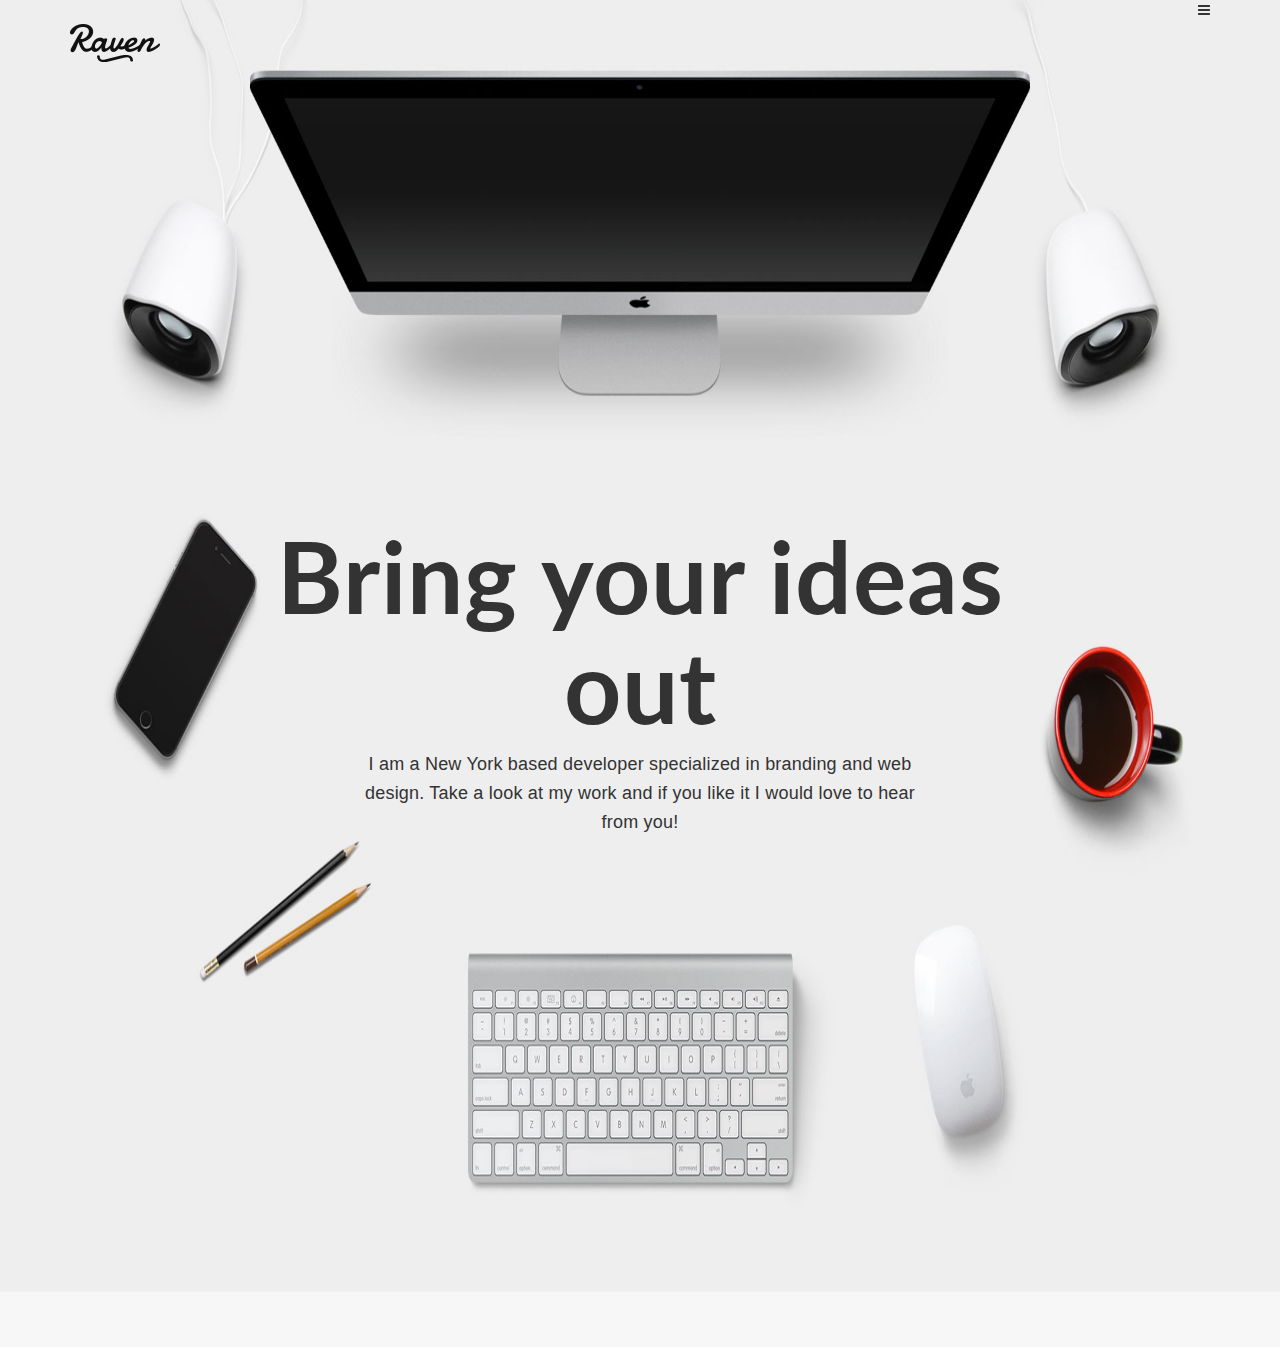
==== Raven/Slide01/index.html @ 88b70427 "7/7/2015" ====
<!DOCTYPE html>
<html lang="en">

<head>

    <meta charset="utf-8">
    <meta http-equiv="X-UA-Compatible" content="IE=edge">
    <meta name="viewport" content="width=device-width, initial-scale=1">
    <meta name="description" content="">
    <meta name="author" content="">

    <title></title>

    <!-- Bootstrap Core CSS -->
    <link href="css/bootstrap.min.css" rel="stylesheet">
	
    <!-- Custom CSS -->
	<link href="css/style.css" rel="stylesheet">

	
	<!-- Font -->
	<link href='http://fonts.googleapis.com/css?family=Lato:400,900' rel='stylesheet' type='text/css'>
	
	<!-- Icon -->
	<link rel="stylesheet" href="fonts/font-awesome/css/font-awesome.min.css">
	<link rel="stylesheet" href="fonts/pe-icon-7-stroke/css/pe-icon-7-stroke.css">
	<!-- Optional - Adds useful class to manipulate icon font display -->
	<link rel="stylesheet" href="fonts/pe-icon-7-stroke/css/helper.css">

    <!-- HTML5 Shim and Respond.js IE8 support of HTML5 elements and media queries -->
    <!-- WARNING: Respond.js doesn't work if you view the page via file:// -->
    <!--[if lt IE 9]>
        <script src="https://oss.maxcdn.com/libs/html5shiv/3.7.0/html5shiv.js"></script>
        <script src="https://oss.maxcdn.com/libs/respond.js/1.4.2/respond.min.js"></script>
    <![endif]-->
	
	
</head>

<body>

	<header class="">
	
		<!-- Navigation -->
		<nav class="navbar navbar-fixed-top" role="navigation" >
			<div class="container navbar-inner">
				<!-- Brand and toggle get grouped for better mobile display -->
				<div class="navbar-header">
					<button type="button" class="navbar-toggle" data-toggle="collapse" data-target="#navbar-collapse">
						<i class="fa fa-bars"></i>
					</button>
					<a class="navbar-brand" href="#"><img src="images/header/logo.png" alt="" /></a>
				</div>
				<!-- Collect the nav links, forms, and other content for toggling -->
				<div class="collapse navbar-collapse navbar-right" id="navbar-collapse">
					<ul class="nav navbar-nav">
						<li>
							<i class="fa fa-bars"></i>
						</li>
					</ul>
				</div> <!-- /.navbar-collapse -->
			</div> <!-- /.container -->
		</nav> <!-- /.navigation -->
		
		<div class="header-content container">
			<div class="">
				<h3 class="text-center col-xs-12 col-sm-12 col-md-8 col-md-offset-2 col-lg-8 col-lg-offset-2">
					Bring your ideas out
				</h3>
				<p class="text-center col-xs-12 col-sm-12 col-md-6 col-md-offset-3 col-lg-6 col-lg-offset-3">
					I am a New York based developer specialized in branding and web design.
					Take a look at my work and if you like it I would love to hear from you!
				</p>
			</div>
		</div> <!-- /.header-content -->
	</header>





    <!-- jQuery -->
    <script src="js/jquery-2.1.4.min.js"></script>
    <!-- Bootstrap Core JavaScript -->
    <script src="js/bootstrap.min.js"></script>

    <!-- Script to Activate the Carousel -->
    <script>
		$('.carousel').carousel({
			interval: 3000 //changes the speed
		})
	</script>



</body>

</html>
---- Raven/Slide01/css/style.css ----
img{
	max-width: 100%;
}
header{
	background-image: url('../images/header/bg1.jpg');
	background-position: center center;
	background-size: 100% 100%;
}
header>.nav>ul>li>a{
	position: absolute;
	top:0;
	left:0;
}
header .header-content{
	padding: 500px 0px;
}
header .header-content h3{
	font-family: 'Lato', sans-serif;
	font-weight: bold;
	font-size: 100px;
	letter-spacing: 1px;
}
header .header-content p{
	font-size: 18px;
	letter-spacing: 0.2px;
	line-height: 29px;
}
---- Raven/Slide01/fonts/pe-icon-7-stroke/css/pe-icon-7-stroke.css ----
@font-face {
	font-family: 'Pe-icon-7-stroke';
	src:url('../fonts/Pe-icon-7-stroke.eot?d7yf1v');
	src:url('../fonts/Pe-icon-7-stroke.eot?#iefixd7yf1v') format('embedded-opentype'),
		url('../fonts/Pe-icon-7-stroke.woff?d7yf1v') format('woff'),
		url('../fonts/Pe-icon-7-stroke.ttf?d7yf1v') format('truetype'),
		url('../fonts/Pe-icon-7-stroke.svg?d7yf1v#Pe-icon-7-stroke') format('svg');
	font-weight: normal;
	font-style: normal;
}

[class^="pe-7s-"], [class*=" pe-7s-"] {
	display: inline-block;
	font-family: 'Pe-icon-7-stroke';
	speak: none;
	font-style: normal;
	font-weight: normal;
	font-variant: normal;
	text-transform: none;
	line-height: 1;

	/* Better Font Rendering =========== */
	-webkit-font-smoothing: antialiased;
	-moz-osx-font-smoothing: grayscale;
}

.pe-7s-album:before {
	content: "\e6aa";
}
.pe-7s-arc:before {
	content: "\e6ab";
}
.pe-7s-back-2:before {
	content: "\e6ac";
}
.pe-7s-bandaid:before {
	content: "\e6ad";
}
.pe-7s-car:before {
	content: "\e6ae";
}
.pe-7s-diamond:before {
	content: "\e6af";
}
.pe-7s-door-lock:before {
	content: "\e6b0";
}
.pe-7s-eyedropper:before {
	content: "\e6b1";
}
.pe-7s-female:before {
	content: "\e6b2";
}
.pe-7s-gym:before {
	content: "\e6b3";
}
.pe-7s-hammer:before {
	content: "\e6b4";
}
.pe-7s-headphones:before {
	content: "\e6b5";
}
.pe-7s-helm:before {
	content: "\e6b6";
}
.pe-7s-hourglass:before {
	content: "\e6b7";
}
.pe-7s-leaf:before {
	content: "\e6b8";
}
.pe-7s-magic-wand:before {
	content: "\e6b9";
}
.pe-7s-male:before {
	content: "\e6ba";
}
.pe-7s-map-2:before {
	content: "\e6bb";
}
.pe-7s-next-2:before {
	content: "\e6bc";
}
.pe-7s-paint-bucket:before {
	content: "\e6bd";
}
.pe-7s-pendrive:before {
	content: "\e6be";
}
.pe-7s-photo:before {
	content: "\e6bf";
}
.pe-7s-piggy:before {
	content: "\e6c0";
}
.pe-7s-plugin:before {
	content: "\e6c1";
}
.pe-7s-refresh-2:before {
	content: "\e6c2";
}
.pe-7s-rocket:before {
	content: "\e6c3";
}
.pe-7s-settings:before {
	content: "\e6c4";
}
.pe-7s-shield:before {
	content: "\e6c5";
}
.pe-7s-smile:before {
	content: "\e6c6";
}
.pe-7s-usb:before {
	content: "\e6c7";
}
.pe-7s-vector:before {
	content: "\e6c8";
}
.pe-7s-wine:before {
	content: "\e6c9";
}
.pe-7s-cloud-upload:before {
	content: "\e68a";
}
.pe-7s-cash:before {
	content: "\e68c";
}
.pe-7s-close:before {
	content: "\e680";
}
.pe-7s-bluetooth:before {
	content: "\e68d";
}
.pe-7s-cloud-download:before {
	content: "\e68b";
}
.pe-7s-way:before {
	content: "\e68e";
}
.pe-7s-close-circle:before {
	content: "\e681";
}
.pe-7s-id:before {
	content: "\e68f";
}
.pe-7s-angle-up:before {
	content: "\e682";
}
.pe-7s-wristwatch:before {
	content: "\e690";
}
.pe-7s-angle-up-circle:before {
	content: "\e683";
}
.pe-7s-world:before {
	content: "\e691";
}
.pe-7s-angle-right:before {
	content: "\e684";
}
.pe-7s-volume:before {
	content: "\e692";
}
.pe-7s-angle-right-circle:before {
	content: "\e685";
}
.pe-7s-users:before {
	content: "\e693";
}
.pe-7s-angle-left:before {
	content: "\e686";
}
.pe-7s-user-female:before {
	content: "\e694";
}
.pe-7s-angle-left-circle:before {
	content: "\e687";
}
.pe-7s-up-arrow:before {
	content: "\e695";
}
.pe-7s-angle-down:before {
	content: "\e688";
}
.pe-7s-switch:before {
	content: "\e696";
}
.pe-7s-angle-down-circle:before {
	content: "\e689";
}
.pe-7s-scissors:before {
	content: "\e697";
}
.pe-7s-wallet:before {
	content: "\e600";
}
.pe-7s-safe:before {
	content: "\e698";
}
.pe-7s-volume2:before {
	content: "\e601";
}
.pe-7s-volume1:before {
	content: "\e602";
}
.pe-7s-voicemail:before {
	content: "\e603";
}
.pe-7s-video:before {
	content: "\e604";
}
.pe-7s-user:before {
	content: "\e605";
}
.pe-7s-upload:before {
	content: "\e606";
}
.pe-7s-unlock:before {
	content: "\e607";
}
.pe-7s-umbrella:before {
	content: "\e608";
}
.pe-7s-trash:before {
	content: "\e609";
}
.pe-7s-tools:before {
	content: "\e60a";
}
.pe-7s-timer:before {
	content: "\e60b";
}
.pe-7s-ticket:before {
	content: "\e60c";
}
.pe-7s-target:before {
	content: "\e60d";
}
.pe-7s-sun:before {
	content: "\e60e";
}
.pe-7s-study:before {
	content: "\e60f";
}
.pe-7s-stopwatch:before {
	content: "\e610";
}
.pe-7s-star:before {
	content: "\e611";
}
.pe-7s-speaker:before {
	content: "\e612";
}
.pe-7s-signal:before {
	content: "\e613";
}
.pe-7s-shuffle:before {
	content: "\e614";
}
.pe-7s-shopbag:before {
	content: "\e615";
}
.pe-7s-share:before {
	content: "\e616";
}
.pe-7s-server:before {
	content: "\e617";
}
.pe-7s-search:before {
	content: "\e618";
}
.pe-7s-film:before {
	content: "\e6a5";
}
.pe-7s-science:before {
	content: "\e619";
}
.pe-7s-disk:before {
	content: "\e6a6";
}
.pe-7s-ribbon:before {
	content: "\e61a";
}
.pe-7s-repeat:before {
	content: "\e61b";
}
.pe-7s-refresh:before {
	content: "\e61c";
}
.pe-7s-add-user:before {
	content: "\e6a9";
}
.pe-7s-refresh-cloud:before {
	content: "\e61d";
}
.pe-7s-paperclip:before {
	content: "\e69c";
}
.pe-7s-radio:before {
	content: "\e61e";
}
.pe-7s-note2:before {
	content: "\e69d";
}
.pe-7s-print:before {
	content: "\e61f";
}
.pe-7s-network:before {
	content: "\e69e";
}
.pe-7s-prev:before {
	content: "\e620";
}
.pe-7s-mute:before {
	content: "\e69f";
}
.pe-7s-power:before {
	content: "\e621";
}
.pe-7s-medal:before {
	content: "\e6a0";
}
.pe-7s-portfolio:before {
	content: "\e622";
}
.pe-7s-like2:before {
	content: "\e6a1";
}
.pe-7s-plus:before {
	content: "\e623";
}
.pe-7s-left-arrow:before {
	content: "\e6a2";
}
.pe-7s-play:before {
	content: "\e624";
}
.pe-7s-key:before {
	content: "\e6a3";
}
.pe-7s-plane:before {
	content: "\e625";
}
.pe-7s-joy:before {
	content: "\e6a4";
}
.pe-7s-photo-gallery:before {
	content: "\e626";
}
.pe-7s-pin:before {
	content: "\e69b";
}
.pe-7s-phone:before {
	content: "\e627";
}
.pe-7s-plug:before {
	content: "\e69a";
}
.pe-7s-pen:before {
	content: "\e628";
}
.pe-7s-right-arrow:before {
	content: "\e699";
}
.pe-7s-paper-plane:before {
	content: "\e629";
}
.pe-7s-delete-user:before {
	content: "\e6a7";
}
.pe-7s-paint:before {
	content: "\e62a";
}
.pe-7s-bottom-arrow:before {
	content: "\e6a8";
}
.pe-7s-notebook:before {
	content: "\e62b";
}
.pe-7s-note:before {
	content: "\e62c";
}
.pe-7s-next:before {
	content: "\e62d";
}
.pe-7s-news-paper:before {
	content: "\e62e";
}
.pe-7s-musiclist:before {
	content: "\e62f";
}
.pe-7s-music:before {
	content: "\e630";
}
.pe-7s-mouse:before {
	content: "\e631";
}
.pe-7s-more:before {
	content: "\e632";
}
.pe-7s-moon:before {
	content: "\e633";
}
.pe-7s-monitor:before {
	content: "\e634";
}
.pe-7s-micro:before {
	content: "\e635";
}
.pe-7s-menu:before {
	content: "\e636";
}
.pe-7s-map:before {
	content: "\e637";
}
.pe-7s-map-marker:before {
	content: "\e638";
}
.pe-7s-mail:before {
	content: "\e639";
}
.pe-7s-mail-open:before {
	content: "\e63a";
}
.pe-7s-mail-open-file:before {
	content: "\e63b";
}
.pe-7s-magnet:before {
	content: "\e63c";
}
.pe-7s-loop:before {
	content: "\e63d";
}
.pe-7s-look:before {
	content: "\e63e";
}
.pe-7s-lock:before {
	content: "\e63f";
}
.pe-7s-lintern:before {
	content: "\e640";
}
.pe-7s-link:before {
	content: "\e641";
}
.pe-7s-like:before {
	content: "\e642";
}
.pe-7s-light:before {
	content: "\e643";
}
.pe-7s-less:before {
	content: "\e644";
}
.pe-7s-keypad:before {
	content: "\e645";
}
.pe-7s-junk:before {
	content: "\e646";
}
.pe-7s-info:before {
	content: "\e647";
}
.pe-7s-home:before {
	content: "\e648";
}
.pe-7s-help2:before {
	content: "\e649";
}
.pe-7s-help1:before {
	content: "\e64a";
}
.pe-7s-graph3:before {
	content: "\e64b";
}
.pe-7s-graph2:before {
	content: "\e64c";
}
.pe-7s-graph1:before {
	content: "\e64d";
}
.pe-7s-graph:before {
	content: "\e64e";
}
.pe-7s-global:before {
	content: "\e64f";
}
.pe-7s-gleam:before {
	content: "\e650";
}
.pe-7s-glasses:before {
	content: "\e651";
}
.pe-7s-gift:before {
	content: "\e652";
}
.pe-7s-folder:before {
	content: "\e653";
}
.pe-7s-flag:before {
	content: "\e654";
}
.pe-7s-filter:before {
	content: "\e655";
}
.pe-7s-file:before {
	content: "\e656";
}
.pe-7s-expand1:before {
	content: "\e657";
}
.pe-7s-exapnd2:before {
	content: "\e658";
}
.pe-7s-edit:before {
	content: "\e659";
}
.pe-7s-drop:before {
	content: "\e65a";
}
.pe-7s-drawer:before {
	content: "\e65b";
}
.pe-7s-download:before {
	content: "\e65c";
}
.pe-7s-display2:before {
	content: "\e65d";
}
.pe-7s-display1:before {
	content: "\e65e";
}
.pe-7s-diskette:before {
	content: "\e65f";
}
.pe-7s-date:before {
	content: "\e660";
}
.pe-7s-cup:before {
	content: "\e661";
}
.pe-7s-culture:before {
	content: "\e662";
}
.pe-7s-crop:before {
	content: "\e663";
}
.pe-7s-credit:before {
	content: "\e664";
}
.pe-7s-copy-file:before {
	content: "\e665";
}
.pe-7s-config:before {
	content: "\e666";
}
.pe-7s-compass:before {
	content: "\e667";
}
.pe-7s-comment:before {
	content: "\e668";
}
.pe-7s-coffee:before {
	content: "\e669";
}
.pe-7s-cloud:before {
	content: "\e66a";
}
.pe-7s-clock:before {
	content: "\e66b";
}
.pe-7s-check:before {
	content: "\e66c";
}
.pe-7s-chat:before {
	content: "\e66d";
}
.pe-7s-cart:before {
	content: "\e66e";
}
.pe-7s-camera:before {
	content: "\e66f";
}
.pe-7s-call:before {
	content: "\e670";
}
.pe-7s-calculator:before {
	content: "\e671";
}
.pe-7s-browser:before {
	content: "\e672";
}
.pe-7s-box2:before {
	content: "\e673";
}
.pe-7s-box1:before {
	content: "\e674";
}
.pe-7s-bookmarks:before {
	content: "\e675";
}
.pe-7s-bicycle:before {
	content: "\e676";
}
.pe-7s-bell:before {
	content: "\e677";
}
.pe-7s-battery:before {
	content: "\e678";
}
.pe-7s-ball:before {
	content: "\e679";
}
.pe-7s-back:before {
	content: "\e67a";
}
.pe-7s-attention:before {
	content: "\e67b";
}
.pe-7s-anchor:before {
	content: "\e67c";
}
.pe-7s-albums:before {
	content: "\e67d";
}
.pe-7s-alarm:before {
	content: "\e67e";
}
.pe-7s-airplay:before {
	content: "\e67f";
}
---- Raven/Slide01/fonts/pe-icon-7-stroke/css/helper.css ----
/* HELPER CLASS 
 * -------------------------- */

/* FA based classes */

/*! Modified from font-awesome helper CSS classes - PIXEDEN
 *  Font Awesome 4.0.3 by @davegandy - http://fontawesome.io - @fontawesome
 *  License - http://fontawesome.io/license (CSS: MIT License)
 */

/* makes the font 33% larger relative to the icon container */
.pe-lg {
  font-size: 1.3333333333333333em;
  line-height: 0.75em;
  vertical-align: -15%;
}
.pe-2x {
  font-size: 2em;
}
.pe-3x {
  font-size: 3em;
}
.pe-4x {
  font-size: 4em;
}
.pe-5x {
  font-size: 5em;
}
.pe-fw {
  width: 1.2857142857142858em;
  text-align: center;
}
.pe-ul {
  padding-left: 0;
  margin-left: 2.142857142857143em;
  list-style-type: none;
}
.pe-ul > li {
  position: relative;
}
.pe-li {
  position: absolute;
  left: -2.142857142857143em;
  width: 2.142857142857143em;
  top: 0.14285714285714285em;
  text-align: center;
}
.pe-li.pe-lg {
  left: -1.8571428571428572em;
}
.pe-border {
  padding: .2em .25em .15em;
  border: solid 0.08em #eeeeee;
  border-radius: .1em;
}
.pull-right {
  float: right;
}
.pull-left {
  float: left;
}
.pe.pull-left {
  margin-right: .3em;
}
.pe.pull-right {
  margin-left: .3em;
}
.pe-spin {
  -webkit-animation: spin 2s infinite linear;
  -moz-animation: spin 2s infinite linear;
  -o-animation: spin 2s infinite linear;
  animation: spin 2s infinite linear;
}
@-moz-keyframes spin {
  0% {
    -moz-transform: rotate(0deg);
  }
  100% {
    -moz-transform: rotate(359deg);
  }
}
@-webkit-keyframes spin {
  0% {
    -webkit-transform: rotate(0deg);
  }
  100% {
    -webkit-transform: rotate(359deg);
  }
}
@-o-keyframes spin {
  0% {
    -o-transform: rotate(0deg);
  }
  100% {
    -o-transform: rotate(359deg);
  }
}
@-ms-keyframes spin {
  0% {
    -ms-transform: rotate(0deg);
  }
  100% {
    -ms-transform: rotate(359deg);
  }
}
@keyframes spin {
  0% {
    transform: rotate(0deg);
  }
  100% {
    transform: rotate(359deg);
  }
}
.pe-rotate-90 {
  filter: progid:DXImageTransform.Microsoft.BasicImage(rotation=1);
  -webkit-transform: rotate(90deg);
  -moz-transform: rotate(90deg);
  -ms-transform: rotate(90deg);
  -o-transform: rotate(90deg);
  transform: rotate(90deg);
}
.pe-rotate-180 {
  filter: progid:DXImageTransform.Microsoft.BasicImage(rotation=2);
  -webkit-transform: rotate(180deg);
  -moz-transform: rotate(180deg);
  -ms-transform: rotate(180deg);
  -o-transform: rotate(180deg);
  transform: rotate(180deg);
}
.pe-rotate-270 {
  filter: progid:DXImageTransform.Microsoft.BasicImage(rotation=3);
  -webkit-transform: rotate(270deg);
  -moz-transform: rotate(270deg);
  -ms-transform: rotate(270deg);
  -o-transform: rotate(270deg);
  transform: rotate(270deg);
}
.pe-flip-horizontal {
  filter: progid:DXImageTransform.Microsoft.BasicImage(rotation=0, mirror=1);
  -webkit-transform: scale(-1, 1);
  -moz-transform: scale(-1, 1);
  -ms-transform: scale(-1, 1);
  -o-transform: scale(-1, 1);
  transform: scale(-1, 1);
}
.pe-flip-vertical {
  filter: progid:DXImageTransform.Microsoft.BasicImage(rotation=2, mirror=1);
  -webkit-transform: scale(1, -1);
  -moz-transform: scale(1, -1);
  -ms-transform: scale(1, -1);
  -o-transform: scale(1, -1);
  transform: scale(1, -1);
}
.pe-stack {
  position: relative;
  display: inline-block;
  width: 2em;
  height: 2em;
  line-height: 2em;
  vertical-align: middle;
}
.pe-stack-1x,
.pe-stack-2x {
  position: absolute;
  left: 0;
  width: 100%;
  text-align: center;
}
.pe-stack-1x {
  line-height: inherit;
}
.pe-stack-2x {
  font-size: 2em;
}
.pe-inverse {
  color: #ffffff;
}

/* Custom classes / mods - PIXEDEN */
.pe-va {
  vertical-align: middle;
}

.pe-border {
  border: solid 0.08em #eaeaea;
}

[class^="pe-7s-"], [class*=" pe-7s-"] {
  display: inline-block;
}
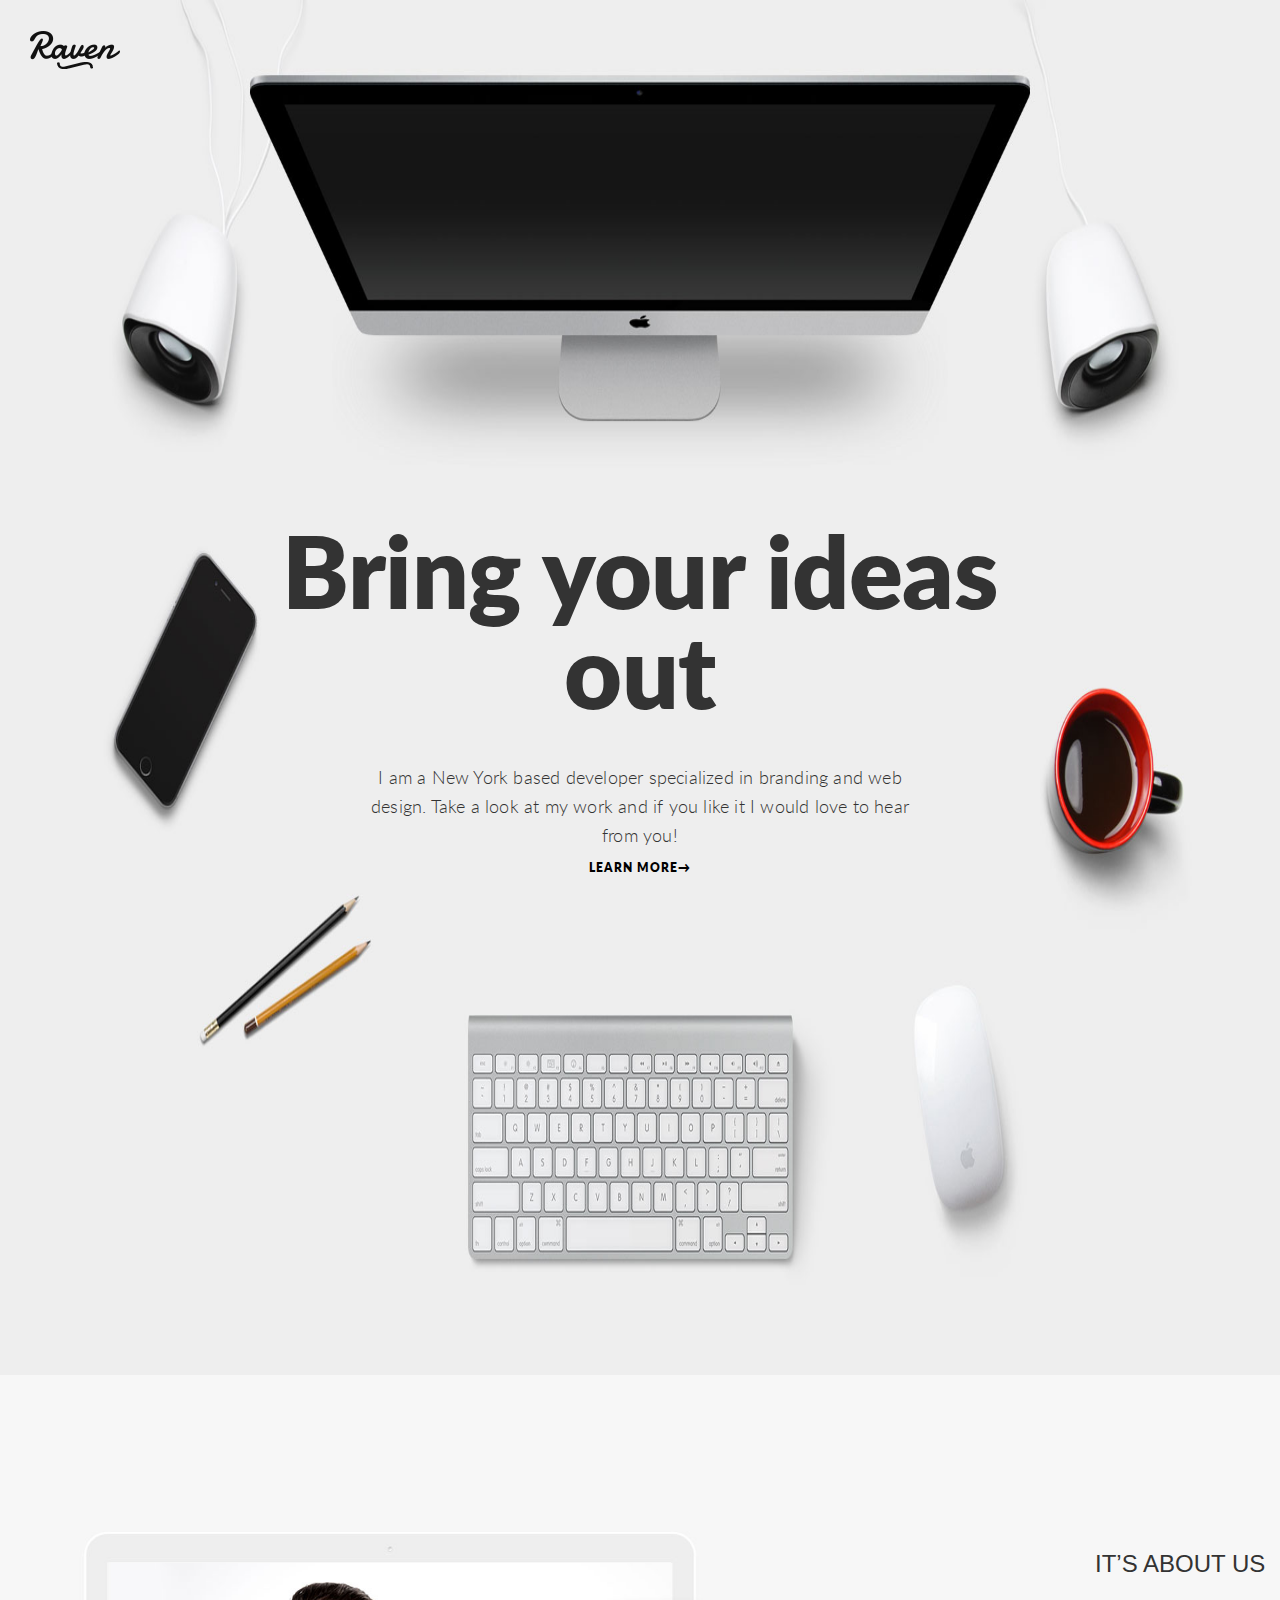
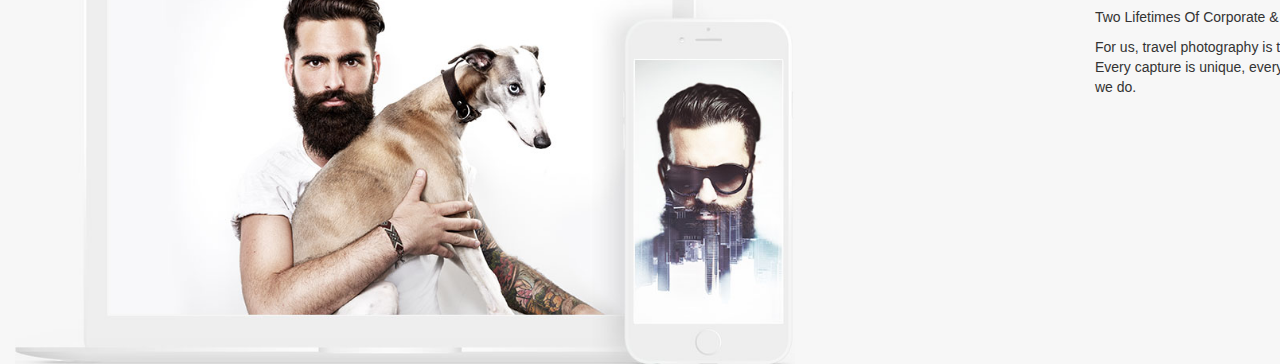
==== commit 0baf22ff: "7/7/2015" ====
--- a/Raven/Slide01/index.html
+++ b/Raven/Slide01/index.html
@@ -18,10 +18,6 @@
     <!-- Custom CSS -->
 	<link href="css/style.css" rel="stylesheet">
 
-	
-	<!-- Font -->
-	<link href='http://fonts.googleapis.com/css?family=Lato:400,900' rel='stylesheet' type='text/css'>
-	
 	<!-- Icon -->
 	<link rel="stylesheet" href="fonts/font-awesome/css/font-awesome.min.css">
 	<link rel="stylesheet" href="fonts/pe-icon-7-stroke/css/pe-icon-7-stroke.css">
@@ -40,42 +36,74 @@
 
 <body>
 
+	<!-- Header -->
 	<header class="">
 	
 		<!-- Navigation -->
-		<nav class="navbar navbar-fixed-top" role="navigation" >
-			<div class="container navbar-inner">
+
+		<nav class="navbar navbar-fixed-top container-outside" role="navigation" >
+			<div class=" navbar-inner">
 				<!-- Brand and toggle get grouped for better mobile display -->
 				<div class="navbar-header">
 					<button type="button" class="navbar-toggle" data-toggle="collapse" data-target="#navbar-collapse">
 						<i class="fa fa-bars"></i>
 					</button>
-					<a class="navbar-brand" href="#"><img src="images/header/logo.png" alt="" /></a>
+					<a class="navbar-brand" href="#"><img src="images/logo.png" alt="" /></a>
 				</div>
-				<!-- Collect the nav links, forms, and other content for toggling -->
-				<div class="collapse navbar-collapse navbar-right" id="navbar-collapse">
-					<ul class="nav navbar-nav">
-						<li>
-							<i class="fa fa-bars"></i>
-						</li>
-					</ul>
-				</div> <!-- /.navbar-collapse -->
+				
 			</div> <!-- /.container -->
 		</nav> <!-- /.navigation -->
 		
+		<!-- Header-content -->
 		<div class="header-content container">
-			<div class="">
-				<h3 class="text-center col-xs-12 col-sm-12 col-md-8 col-md-offset-2 col-lg-8 col-lg-offset-2">
+			<div class="row">
+			
+				<h3 class="col-xs-12 col-sm-12 col-md-8 col-md-offset-2 col-lg-8 col-lg-offset-2 ">
 					Bring your ideas out
 				</h3>
 				<p class="text-center col-xs-12 col-sm-12 col-md-6 col-md-offset-3 col-lg-6 col-lg-offset-3">
 					I am a New York based developer specialized in branding and web design.
 					Take a look at my work and if you like it I would love to hear from you!
 				</p>
+				
+				<a href="" class="col-xs-2 col-xs-offset-5 col-sm-2 col-sm-offset-5 col-md-2 col-md-offset-5 col-lg-2 col-lg-offset-5">
+					Learn more&rarr;
+				</a>
 			</div>
 		</div> <!-- /.header-content -->
-	</header>
+	</header> <!-- ./header -->
 
+	
+	<section class="page1">
+		<div class="container-outside content">
+			<div class="row">
+				<img class="col-xs-12 col-sm-12 col-md-6 col-lg-6" src="images/image1.jpg" alt="">
+				<div class="text col-xs-12 col-sm-12 col-md-4 col-md-offset-2 col-lg-4 col-lg-offset-2">
+					<h3>IT’S ABOUT US</h3>
+					<img class="" src="images/line.jpg" alt="">
+					<p>Two Lifetimes Of Corporate & Development.</p>
+					<p>For us, travel photography is the most inspiring and exciting form of photography. 
+					Every capture is unique, every trip a new experience and this is why we love what we do.</p>
+				</div>
+			</div>
+		</div>
+		
+	</section>
+	
+	<section class="page2">
+	</section>
+	
+	<section class="page3">
+	</section>
+	
+	<section class="page4">
+	</section>
+	
+	<section class="page5">
+	</section>
+	
+	<footer>
+	</footer>
 
 
 
@@ -85,13 +113,6 @@
     <!-- Bootstrap Core JavaScript -->
     <script src="js/bootstrap.min.js"></script>
 
-    <!-- Script to Activate the Carousel -->
-    <script>
-		$('.carousel').carousel({
-			interval: 3000 //changes the speed
-		})
-	</script>
-
 
 
 </body>
--- a/Raven/Slide01/css/style.css
+++ b/Raven/Slide01/css/style.css
@@ -1,27 +1,130 @@
+@font-face {
+    font-family: 'latoblack';
+    src: url('../fonts/custom-fonts/latoblack/lato-black.eot');
+    src: url('../fonts/custom-fonts/latoblack/lato-black.eot?#iefix') format('embedded-opentype'),
+         url('../fonts/custom-fonts/latoblack/lato-black.woff2') format('woff2'),
+         url('../fonts/custom-fonts/latoblack/lato-black.woff') format('woff'),
+         url('../fonts/custom-fonts/latoblack/lato-black.ttf') format('truetype'),
+         url('../fonts/custom-fonts/latoblack/lato-black.svg#latoblack') format('svg');
+    font-weight: normal;
+    font-style: normal;
+
+}
+@font-face {
+    font-family: 'latolight';
+    src: url('../fonts/custom-fonts/latolight/lato-light-webfont.eot');
+    src: url('../fonts/custom-fonts/latolight/lato-light-webfont.eot?#iefix') format('embedded-opentype'),
+         url('../fonts/custom-fonts/latolight/lato-light-webfont.woff2') format('woff2'),
+         url('../fonts/custom-fonts/latolight/lato-light-webfont.woff') format('woff'),
+         url('../fonts/custom-fonts/latolight/lato-light-webfont.ttf') format('truetype'),
+         url('../fonts/custom-fonts/latolight/lato-light-webfont.svg#latolight') format('svg');
+    font-weight: normal;
+    font-style: normal;
+
+}
+@font-face {
+    font-family: 'montserratbold';
+    src: url('montserrat-bold-webfont.eot');
+    src: url('montserrat-bold-webfont.eot?#iefix') format('embedded-opentype'),
+         url('montserrat-bold-webfont.woff2') format('woff2'),
+         url('montserrat-bold-webfont.woff') format('woff'),
+         url('montserrat-bold-webfont.ttf') format('truetype'),
+         url('montserrat-bold-webfont.svg#montserratbold') format('svg');
+    font-weight: normal;
+    font-style: normal;
+
+}
+body{
+	overflow-x:hidden;
+	
+}
+.container-outside{
+	padding-right: 15px;
+	padding-left: 15px;
+	margin-right: auto;
+	margin-left: auto;
+}
+@media (min-width: 768px) {
+  .container-outside {
+    width: 750px;
+  }
+}
+@media (min-width: 992px) {
+  .container-outside {
+    width: 970px;
+  }
+}
+
+@media (min-width: 1200px) {
+  .container-outside {
+    width: 1620px;
+  }
+}
+.container-outside1{
+	padding: 0% 0.078125%;
+}
 img{
 	max-width: 100%;
 }
 header{
-	background-image: url('../images/header/bg1.jpg');
+	background-image: url('../images/bg1.jpg');
 	background-position: center center;
 	background-size: 100% 100%;
 }
-header>.nav>ul>li>a{
+.navbar-fixed-top{
 	position: absolute;
 	top:0;
-	left:0;
+	margin-top: 16px;
+}
+.navbar-inner{
+	
+}
+.padding-0{
+	padding: 0px;
 }
 header .header-content{
 	padding: 500px 0px;
+	text-align: center;
 }
 header .header-content h3{
-	font-family: 'Lato', sans-serif;
-	font-weight: bold;
+	font-family: 'latoblack', sans-serif;
+	line-height: 100px;
 	font-size: 100px;
-	letter-spacing: 1px;
+	letter-spacing: -0.5px;
+	margin-bottom: 43px;
 }
 header .header-content p{
+	font-family: 'latolight', sans-serif;
 	font-size: 18px;
 	letter-spacing: 0.2px;
 	line-height: 29px;
 }
+header .header-content a{
+	text-decoration: none;
+	color: #000;
+	font-family: 'latoblack', sans-serif;
+	font-size: 12px;
+	line-height: 15px;
+	letter-spacing: 1px;
+	text-transform: uppercase;
+}
+.page1{
+	background-image: url('../images/bg2-1.jpg');
+	background-position: center center;
+}
+
+.page1 .content{
+	padding-top: 156px;
+}
+.page1 .content .title{
+	font-family: 'montserratbold', sans-serif;
+	font-size: 16px;
+	letter-spacing: 0.3px;
+	line-height: 20px;
+	color: #999999;
+}
+.page1 .footer{
+	
+}
+
+
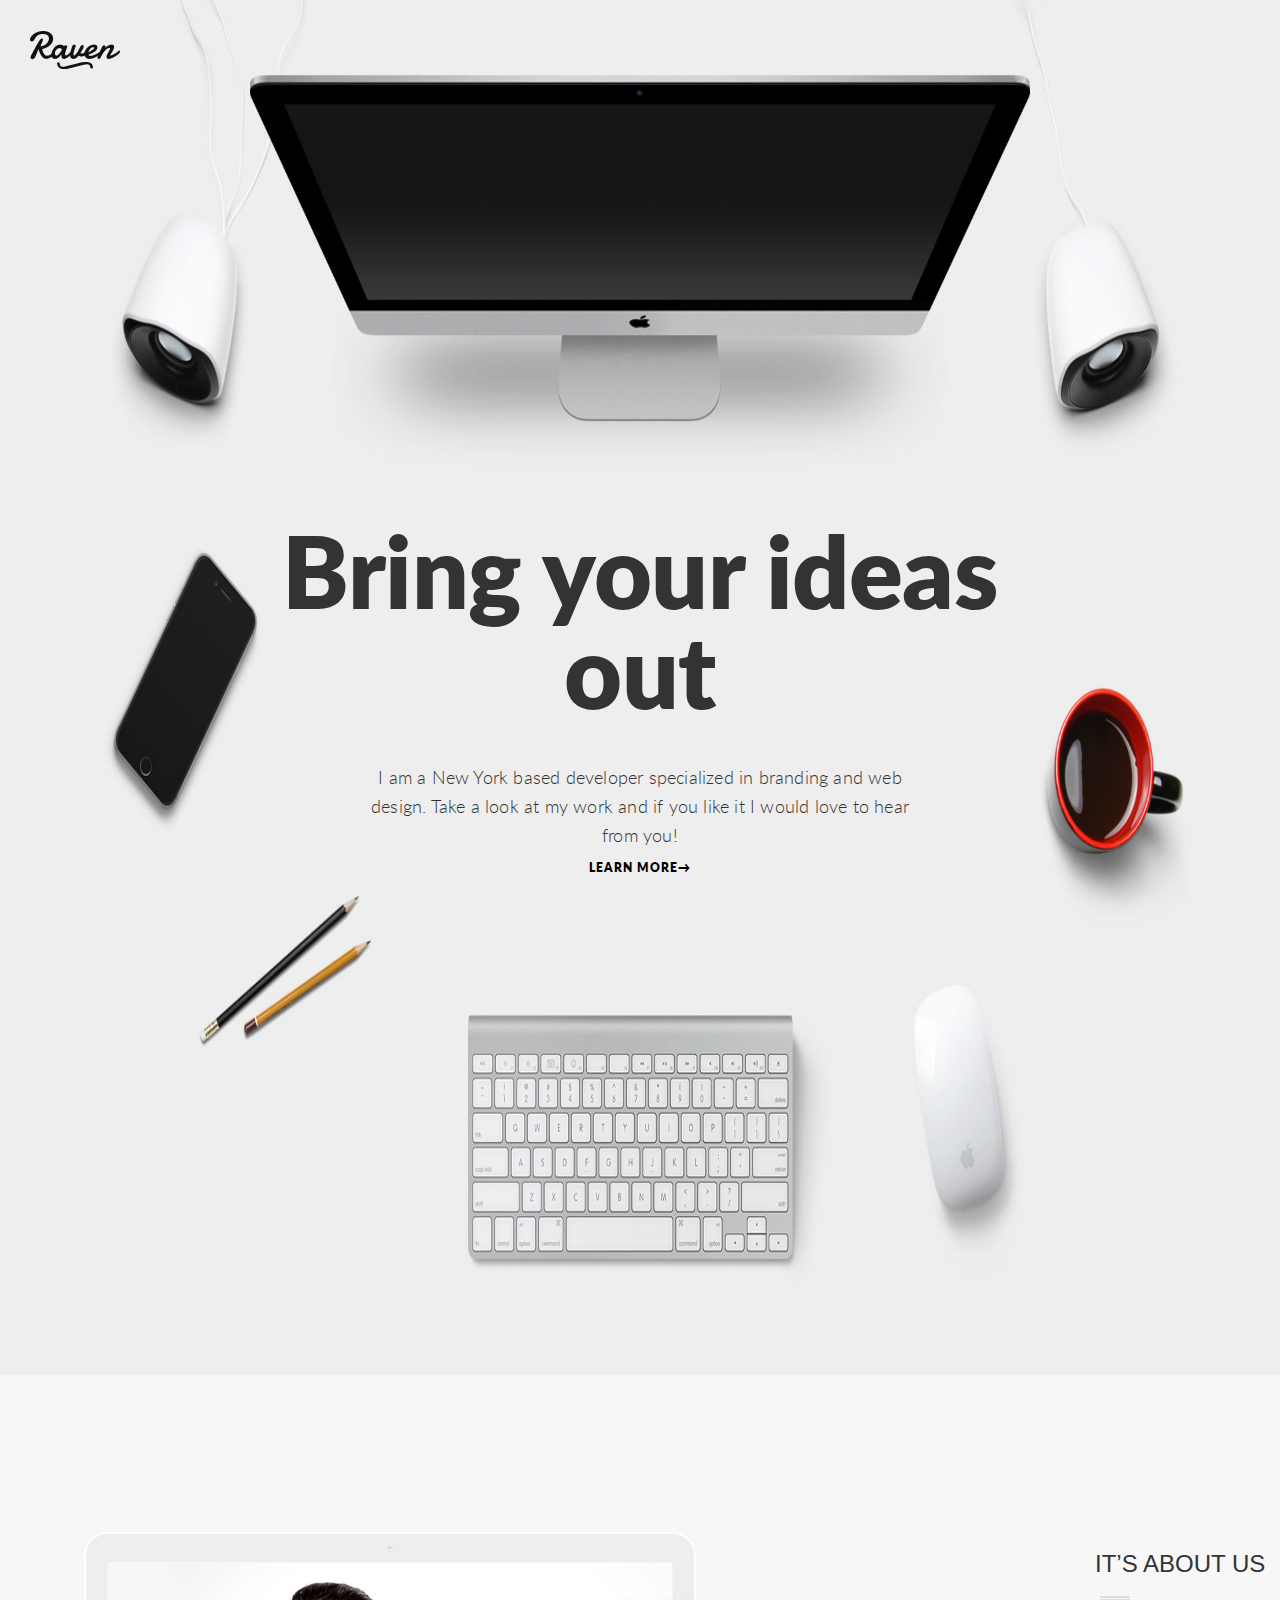
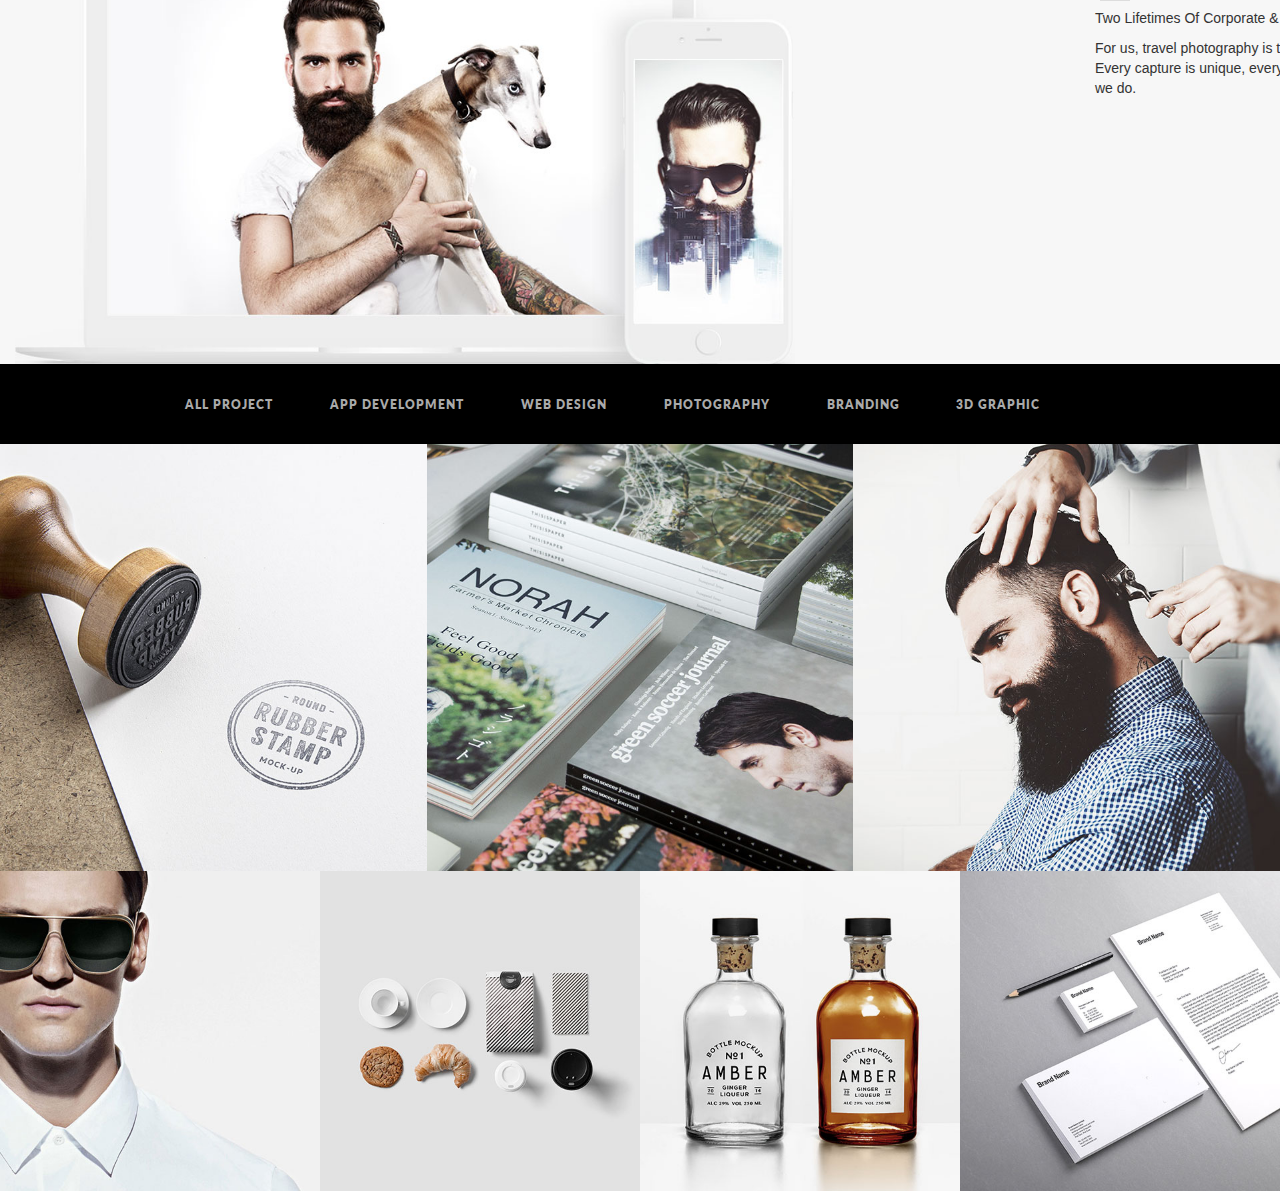
==== commit 5cabead4: "7/8/2015" ====
--- a/Raven/Slide01/index.html
+++ b/Raven/Slide01/index.html
@@ -80,7 +80,7 @@
 				<img class="col-xs-12 col-sm-12 col-md-6 col-lg-6" src="images/image1.jpg" alt="">
 				<div class="text col-xs-12 col-sm-12 col-md-4 col-md-offset-2 col-lg-4 col-lg-offset-2">
 					<h3>IT’S ABOUT US</h3>
-					<img class="" src="images/line.jpg" alt="">
+					<img class="" src="images/line.png" alt="">
 					<p>Two Lifetimes Of Corporate & Development.</p>
 					<p>For us, travel photography is the most inspiring and exciting form of photography. 
 					Every capture is unique, every trip a new experience and this is why we love what we do.</p>
@@ -91,6 +91,41 @@
 	</section>
 	
 	<section class="page2">
+		<div class="container">
+			<div class="row">
+				<ul class="list-inline text-center col-xs-12  col-sm-12 col-md-offset-1 col-md-11 col-lg-offset-1 col-lg-11">
+					<li>
+						<a>All Project</a>
+					</li>
+					<li>
+						<a>App Development</a>
+					</li>
+					<li>
+						<a>Web Design</a>
+					</li>
+					<li>
+						<a>Photography</a>
+					</li>
+					<li>
+						<a>Branding</a>
+					</li>
+					<li>
+						<a>3D Graphic</a>
+					</li>
+				</ul>
+			</div>
+		</div>
+		<div class="row1">
+			<img class="col-xs-12 col-sm-6 col-md-4 col-lg-4 padding-0" src="images/image2.jpg" alt="">
+			<img class="col-xs-12 col-sm-6 col-md-4 col-lg-4 padding-0" src="images/image3.jpg" alt="">
+			<img class="col-xs-12 col-sm-6 col-md-4 col-lg-4 padding-0" src="images/image4.jpg" alt="">
+		</div>
+		</div class="row2">
+			<img class="col-xs-6 col-sm-4 col-md-3 col-lg-3 padding-0" src="images/image5.jpg" alt="">
+			<img class="col-xs-6 col-sm-4 col-md-3 col-lg-3 padding-0" src="images/image6.jpg" alt="">
+			<img class="col-xs-6 col-sm-4 col-md-3 col-lg-3 padding-0" src="images/image7.jpg" alt="">
+			<img class="col-xs-6 col-sm-4 col-md-3 col-lg-3 padding-0" src="images/image8.jpg" alt="">
+		</div>
 	</section>
 	
 	<section class="page3">
--- a/Raven/Slide01/css/style.css
+++ b/Raven/Slide01/css/style.css
@@ -126,5 +126,26 @@
 .page1 .footer{
 	
 }
+.page2{
+	background-color: #000;
+}
+.page2 .list-inline{
+	margin: 0;
+	padding: 30px 0px;
+}
+.page2 .list-inline li a{
+	font-family: 'latoblack', sans-serif;
+	font-size: 12px;
+	line-height: 15px;
+	letter-spacing: 1px;
+	text-transform: uppercase;
+	text-decoration: none;
+	cursor: pointer;
+	color: #aaaaaa;
+	margin-left: 43px;
+}
+.page2 .list-inline li a:hover{
+	color: #fff;
+}
 
 
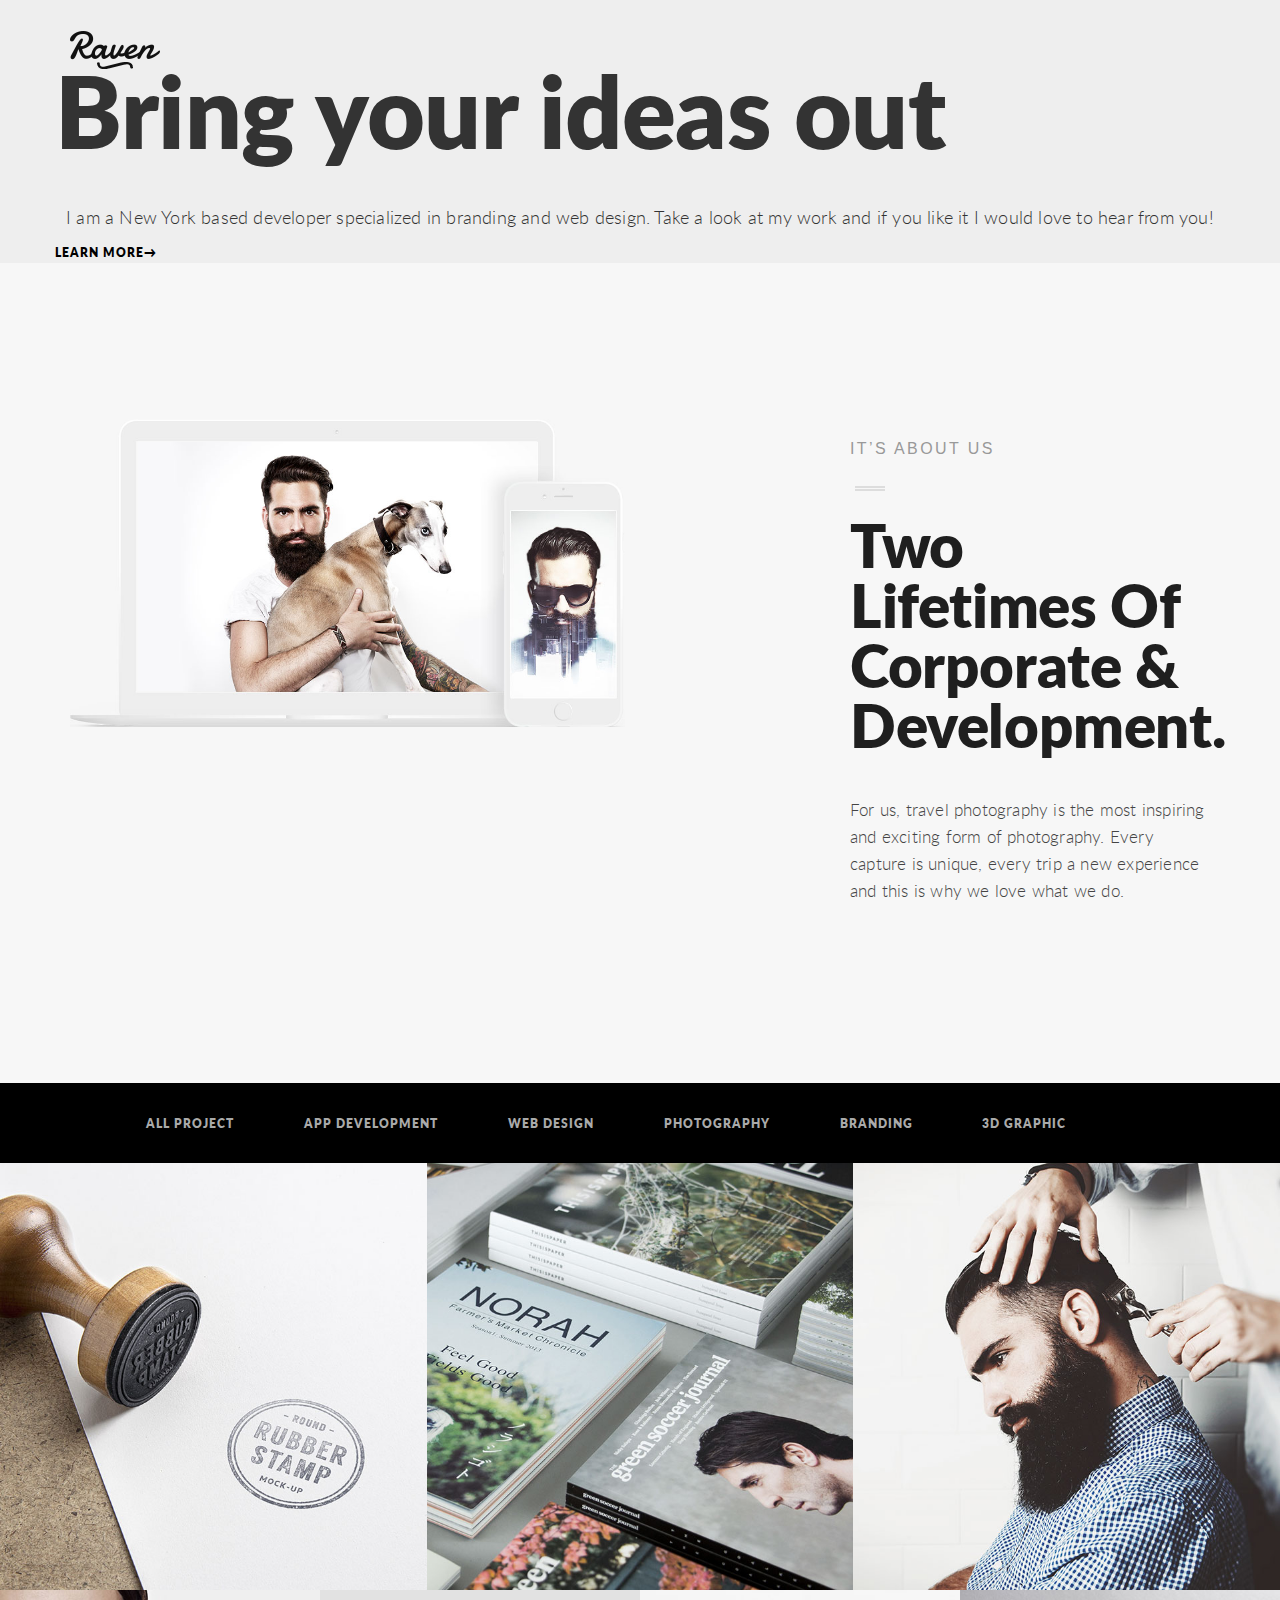
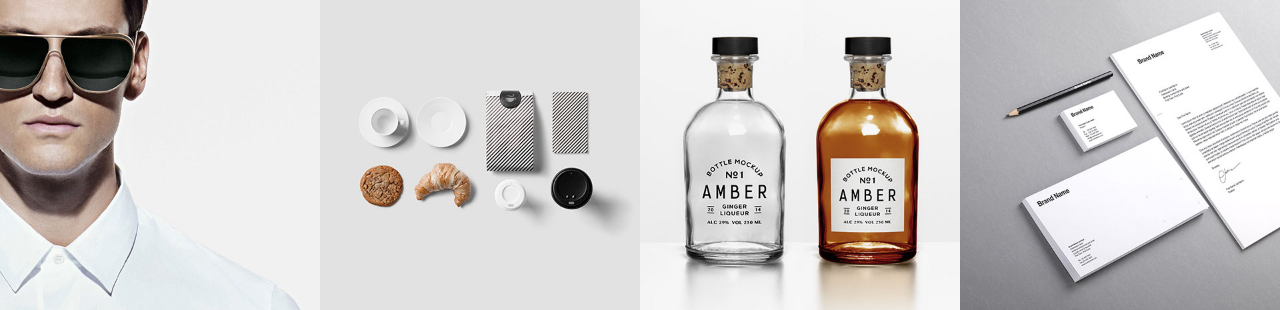
==== commit 5e41a984: "7/8/2015" ====
--- a/Raven/Slide01/index.html
+++ b/Raven/Slide01/index.html
@@ -14,6 +14,7 @@
 
     <!-- Bootstrap Core CSS -->
     <link href="css/bootstrap.min.css" rel="stylesheet">
+    <link href="css/bootstrap.fix.css" rel="stylesheet">
 	
     <!-- Custom CSS -->
 	<link href="css/style.css" rel="stylesheet">
@@ -36,52 +37,55 @@
 
 <body>
 
-	<!-- Header -->
-	<header class="">
-	
-		<!-- Navigation -->
 
-		<nav class="navbar navbar-fixed-top container-outside" role="navigation" >
-			<div class=" navbar-inner">
-				<!-- Brand and toggle get grouped for better mobile display -->
-				<div class="navbar-header">
-					<button type="button" class="navbar-toggle" data-toggle="collapse" data-target="#navbar-collapse">
-						<i class="fa fa-bars"></i>
-					</button>
-					<a class="navbar-brand" href="#"><img src="images/logo.png" alt="" /></a>
-				</div>
+	<nav class="navbar navbar-fixed-top container-outside padding-0" role="navigation" >
+		<div class=" navbar-inner">
+			<!-- Brand and toggle get grouped for better mobile display -->
+			<div class="navbar-header">
+				<button type="button" class="navbar-toggle" data-toggle="collapse" data-target="#navbar-collapse">
+					<i class="fa fa-bars"></i>
+				</button>
+			<a class="navbar-brand" href="#"><img src="images/logo.png" alt="" /></a>
+		</div>
 				
-			</div> <!-- /.container -->
-		</nav> <!-- /.navigation -->
+		</div> <!-- /.container -->
+	</nav> <!-- /.navigation -->
 		
-		<!-- Header-content -->
-		<div class="header-content container">
+
+	<header>
+		<div class="container-outside">
 			<div class="row">
-			
-				<h3 class="col-xs-12 col-sm-12 col-md-8 col-md-offset-2 col-lg-8 col-lg-offset-2 ">
-					Bring your ideas out
-				</h3>
-				<p class="text-center col-xs-12 col-sm-12 col-md-6 col-md-offset-3 col-lg-6 col-lg-offset-3">
-					I am a New York based developer specialized in branding and web design.
-					Take a look at my work and if you like it I would love to hear from you!
-				</p>
+				<img class="" src="images/new folder/display.jpg" alt="">
+			</div>
+			<div class="row">
+				<img class="" src="images/new folder/phone.jpg" alt="" >
+				<!-- Content -->
+				<div class="content ">
+					<h3 class="">
+						Bring your ideas out
+					</h3>
+					<p class="text-center">
+						I am a New York based developer specialized in branding and web design.
+						Take a look at my work and if you like it I would love to hear from you!
+					</p>
+					<a href="" class="">
+						Learn more&rarr;
+					</a>
+				</div> <!-- /.content -->
 				
-				<a href="" class="col-xs-2 col-xs-offset-5 col-sm-2 col-sm-offset-5 col-md-2 col-md-offset-5 col-lg-2 col-lg-offset-5">
-					Learn more&rarr;
-				</a>
+				<img class="col-md-3 col-lg-3" src="images/new folder/glass.jpg" alt="" >
 			</div>
-		</div> <!-- /.header-content -->
-	</header> <!-- ./header -->
-
+		</div>
+	</header>
 	
 	<section class="page1">
 		<div class="container-outside content">
 			<div class="row">
 				<img class="col-xs-12 col-sm-12 col-md-6 col-lg-6" src="images/image1.jpg" alt="">
 				<div class="text col-xs-12 col-sm-12 col-md-4 col-md-offset-2 col-lg-4 col-lg-offset-2">
-					<h3>IT’S ABOUT US</h3>
-					<img class="" src="images/line.png" alt="">
-					<p>Two Lifetimes Of Corporate & Development.</p>
+					<h2>IT’S ABOUT US</h2>
+					<img class="line" src="images/line.png" alt="">
+					<h3>Two Lifetimes Of Corporate & Development.</h3>
 					<p>For us, travel photography is the most inspiring and exciting form of photography. 
 					Every capture is unique, every trip a new experience and this is why we love what we do.</p>
 				</div>
@@ -91,9 +95,12 @@
 	</section>
 	
 	<section class="page2">
+	</section>
+	
+	<section class="page3">
 		<div class="container">
 			<div class="row">
-				<ul class="list-inline text-center col-xs-12  col-sm-12 col-md-offset-1 col-md-11 col-lg-offset-1 col-lg-11">
+				<ul class="list-inline text-center col-xs-12 col-sm-12 col-md-11 col-md-offset-1 col-lg-11 col-lg-offset-1">
 					<li>
 						<a>All Project</a>
 					</li>
@@ -128,13 +135,13 @@
 		</div>
 	</section>
 	
-	<section class="page3">
-	</section>
-	
 	<section class="page4">
 	</section>
 	
 	<section class="page5">
+	</section>
+	
+	<section class="page6">
 	</section>
 	
 	<footer>
--- a/Raven/Slide01/css/style.css
+++ b/Raven/Slide01/css/style.css
@@ -36,41 +36,12 @@
 }
 body{
 	overflow-x:hidden;
-	
-}
-.container-outside{
-	padding-right: 15px;
-	padding-left: 15px;
-	margin-right: auto;
-	margin-left: auto;
-}
-@media (min-width: 768px) {
-  .container-outside {
-    width: 750px;
-  }
-}
-@media (min-width: 992px) {
-  .container-outside {
-    width: 970px;
-  }
-}
-
-@media (min-width: 1200px) {
-  .container-outside {
-    width: 1620px;
-  }
-}
-.container-outside1{
-	padding: 0% 0.078125%;
+	background-image: url('../images/bg2-1.jpg');
 }
 img{
 	max-width: 100%;
 }
-header{
-	background-image: url('../images/bg1.jpg');
-	background-position: center center;
-	background-size: 100% 100%;
-}
+
 .navbar-fixed-top{
 	position: absolute;
 	top:0;
@@ -82,24 +53,23 @@
 .padding-0{
 	padding: 0px;
 }
-header .header-content{
-	padding: 500px 0px;
-	text-align: center;
+header{
+	background-color: #eeeeee;
 }
-header .header-content h3{
+header .content h3{
 	font-family: 'latoblack', sans-serif;
 	line-height: 100px;
 	font-size: 100px;
 	letter-spacing: -0.5px;
 	margin-bottom: 43px;
 }
-header .header-content p{
+header .content p{
 	font-family: 'latolight', sans-serif;
 	font-size: 18px;
 	letter-spacing: 0.2px;
 	line-height: 29px;
 }
-header .header-content a{
+header .content a{
 	text-decoration: none;
 	color: #000;
 	font-family: 'latoblack', sans-serif;
@@ -109,31 +79,53 @@
 	text-transform: uppercase;
 }
 .page1{
-	background-image: url('../images/bg2-1.jpg');
-	background-position: center center;
+	
+	
 }
 
 .page1 .content{
 	padding-top: 156px;
+	padding-bottom: 169px;
 }
-.page1 .content .title{
+.page1 .content h2{
 	font-family: 'montserratbold', sans-serif;
 	font-size: 16px;
-	letter-spacing: 0.3px;
+	letter-spacing: 2.4px;
 	line-height: 20px;
 	color: #999999;
+	margin-bottom: 19px;
 }
-.page1 .footer{
+.page1 .content .line{
 	
 }
+.page1 .content h3{
+	font-family: 'latoblack', sans-serif;
+	font-size: 60px;
+	letter-spacing: -0.4px;
+	line-height: 60px;
+	color: #1f1f1f;
+	margin-top: 17px;
+	margin-bottom: 41px;
+}
+.page1 .content p{
+	font-family: 'latolight', sans-serif;
+	font-size: 17px;
+	letter-spacing: 0.2px;
+	line-height: 27px;
+	color: #444444;
+}
+
 .page2{
+	
+}
+.page3{
 	background-color: #000;
 }
-.page2 .list-inline{
+.page3 .list-inline{
 	margin: 0;
 	padding: 30px 0px;
 }
-.page2 .list-inline li a{
+.page3 .list-inline li a{
 	font-family: 'latoblack', sans-serif;
 	font-size: 12px;
 	line-height: 15px;
@@ -142,10 +134,13 @@
 	text-decoration: none;
 	cursor: pointer;
 	color: #aaaaaa;
-	margin-left: 43px;
+	margin-left: 30px;
+	padding: 13px;
 }
-.page2 .list-inline li a:hover{
+.page3 .list-inline li a:hover{
 	color: #fff;
+	border: 3px inset #fff;
+	
 }
 
 
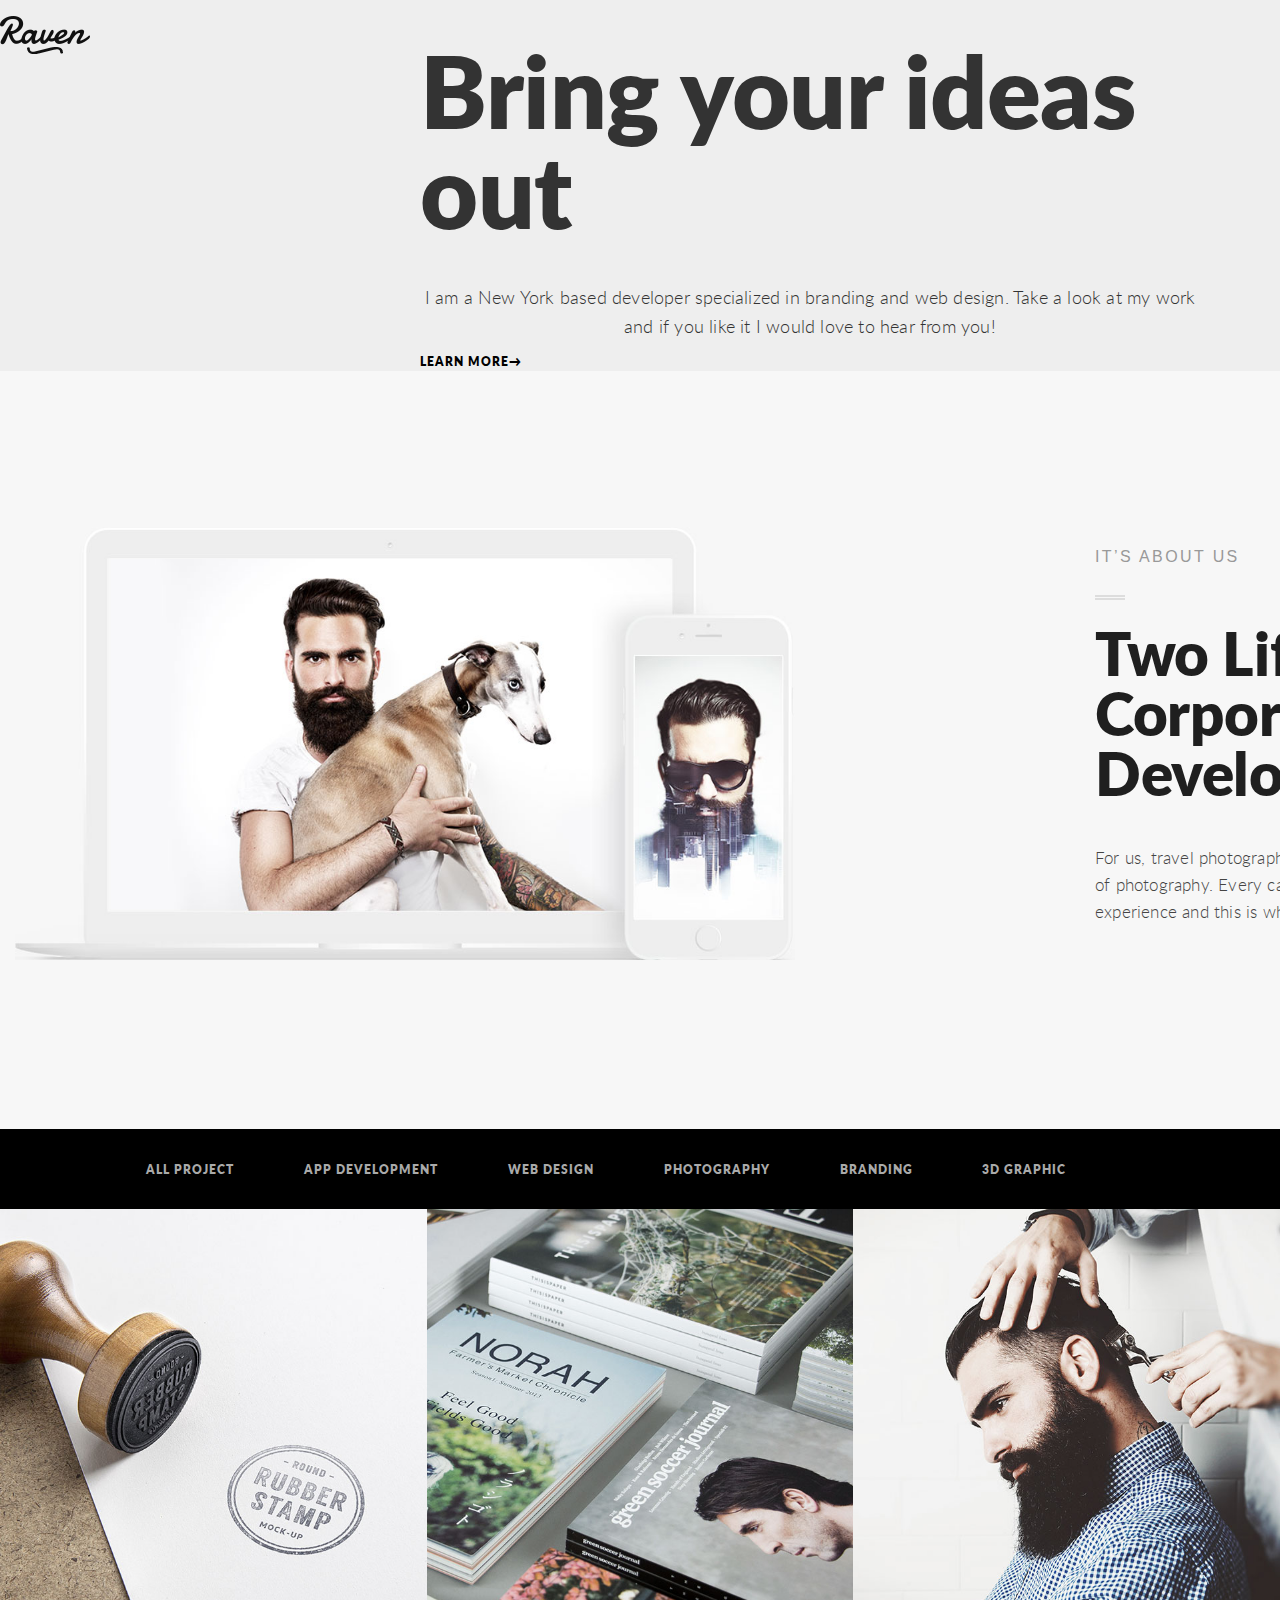
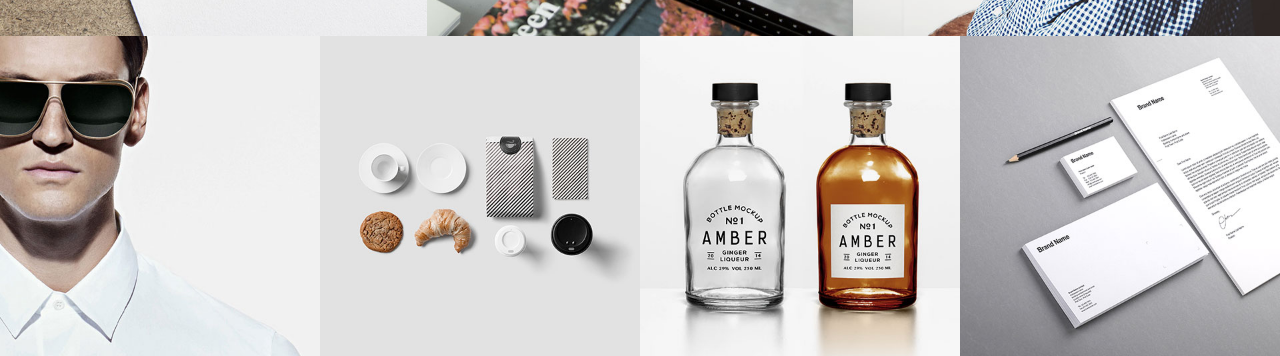
==== commit fc1645c7: "7/8/2015" ====
--- a/Raven/Slide01/index.html
+++ b/Raven/Slide01/index.html
@@ -38,14 +38,14 @@
 <body>
 
 
-	<nav class="navbar navbar-fixed-top container-outside padding-0" role="navigation" >
-		<div class=" navbar-inner">
+	<nav class="navbar navbar-fixed-top container-outside " role="navigation" >
+		<div class="row navbar-inner">
 			<!-- Brand and toggle get grouped for better mobile display -->
 			<div class="navbar-header">
 				<button type="button" class="navbar-toggle" data-toggle="collapse" data-target="#navbar-collapse">
 					<i class="fa fa-bars"></i>
 				</button>
-			<a class="navbar-brand" href="#"><img src="images/logo.png" alt="" /></a>
+			<a class="navbar-brand padding-0" href="#"><img src="images/logo.png" alt="" /></a>
 		</div>
 				
 		</div> <!-- /.container -->
@@ -58,9 +58,9 @@
 				<img class="" src="images/new folder/display.jpg" alt="">
 			</div>
 			<div class="row">
-				<img class="" src="images/new folder/phone.jpg" alt="" >
+				<img class="col-xs-12 col-sm-12 col-md-3 col-lg-3" src="images/new folder/phone.jpg" alt="" >
 				<!-- Content -->
-				<div class="content ">
+				<div class="content col-xs-12 col-sm-12 col-md-6 col-lg-6">
 					<h3 class="">
 						Bring your ideas out
 					</h3>
@@ -73,7 +73,7 @@
 					</a>
 				</div> <!-- /.content -->
 				
-				<img class="col-md-3 col-lg-3" src="images/new folder/glass.jpg" alt="" >
+				<img class="col-xs-12 col-sm-12 col-md-3 col-lg-3" src="images/new folder/glass.jpg" alt="" >
 			</div>
 		</div>
 	</header>
--- a/Raven/Slide01/css/style.css
+++ b/Raven/Slide01/css/style.css
@@ -35,7 +35,6 @@
 
 }
 body{
-	overflow-x:hidden;
 	background-image: url('../images/bg2-1.jpg');
 }
 img{
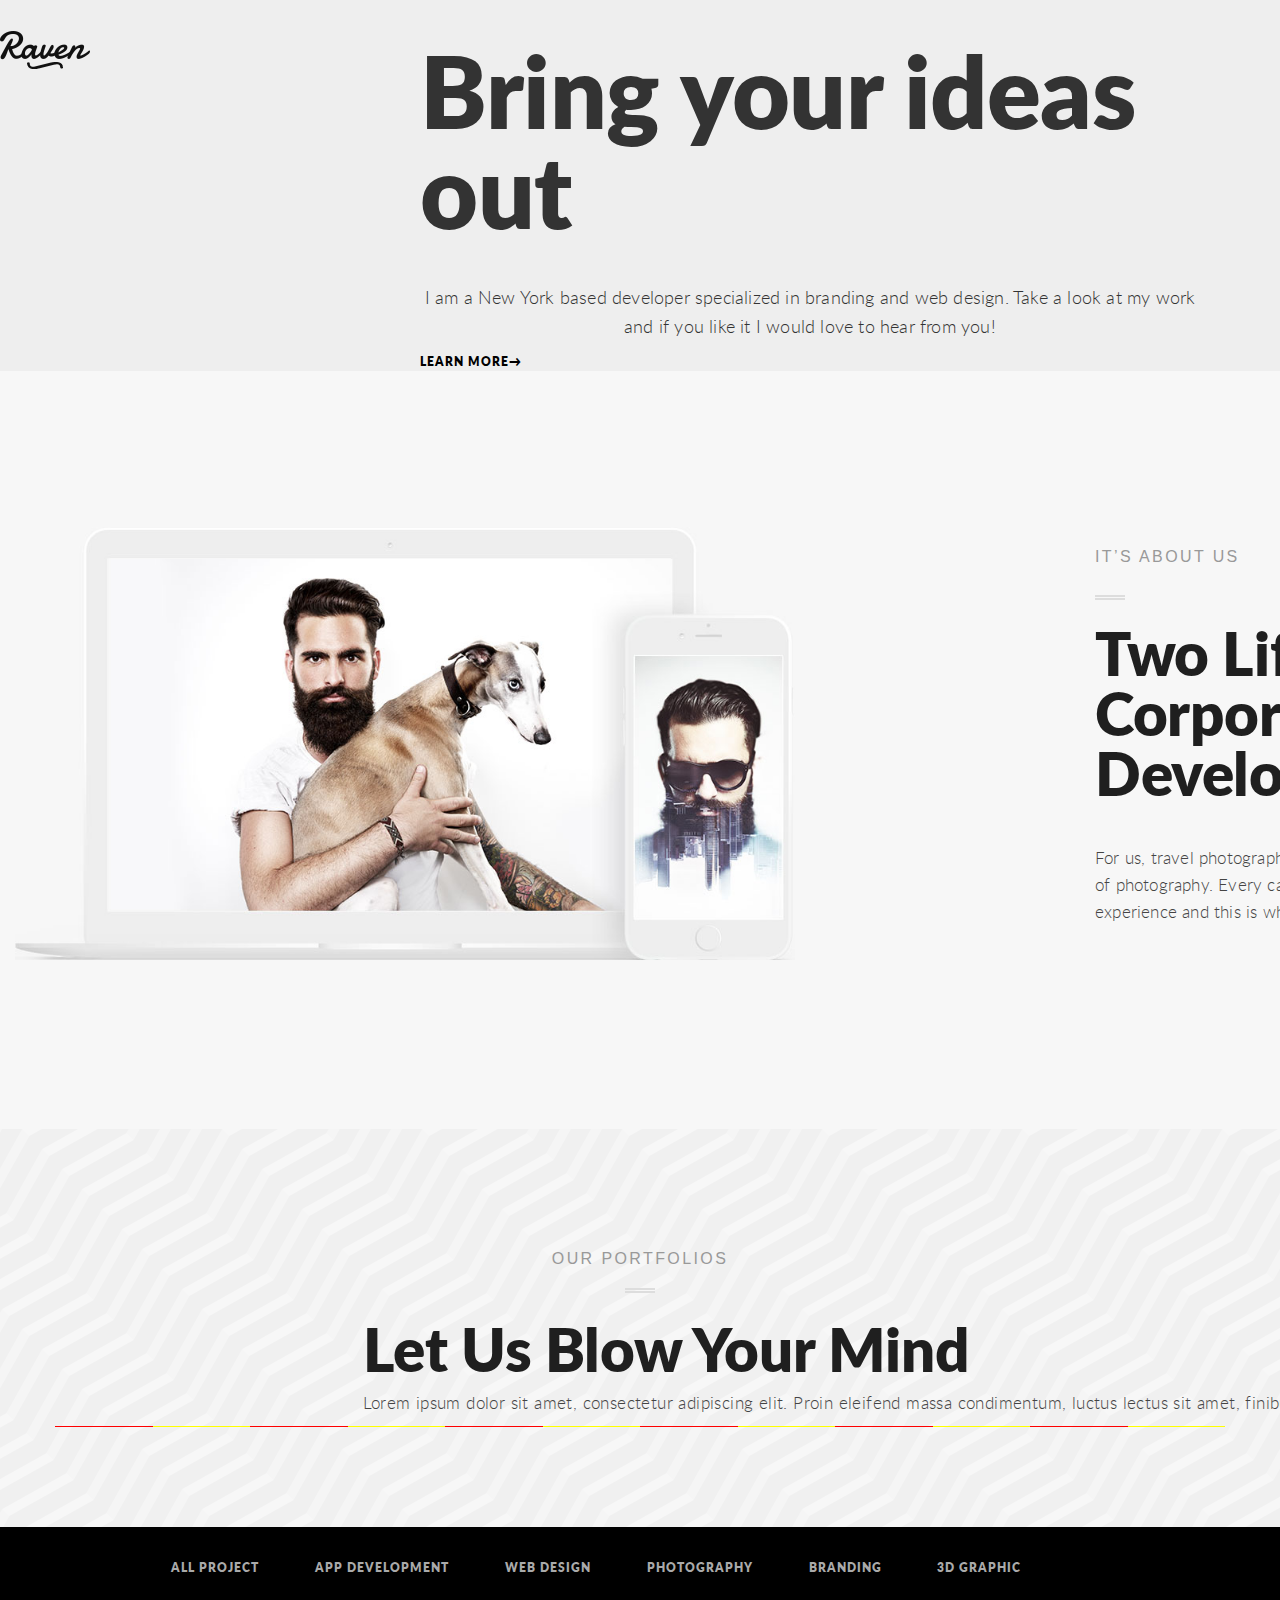
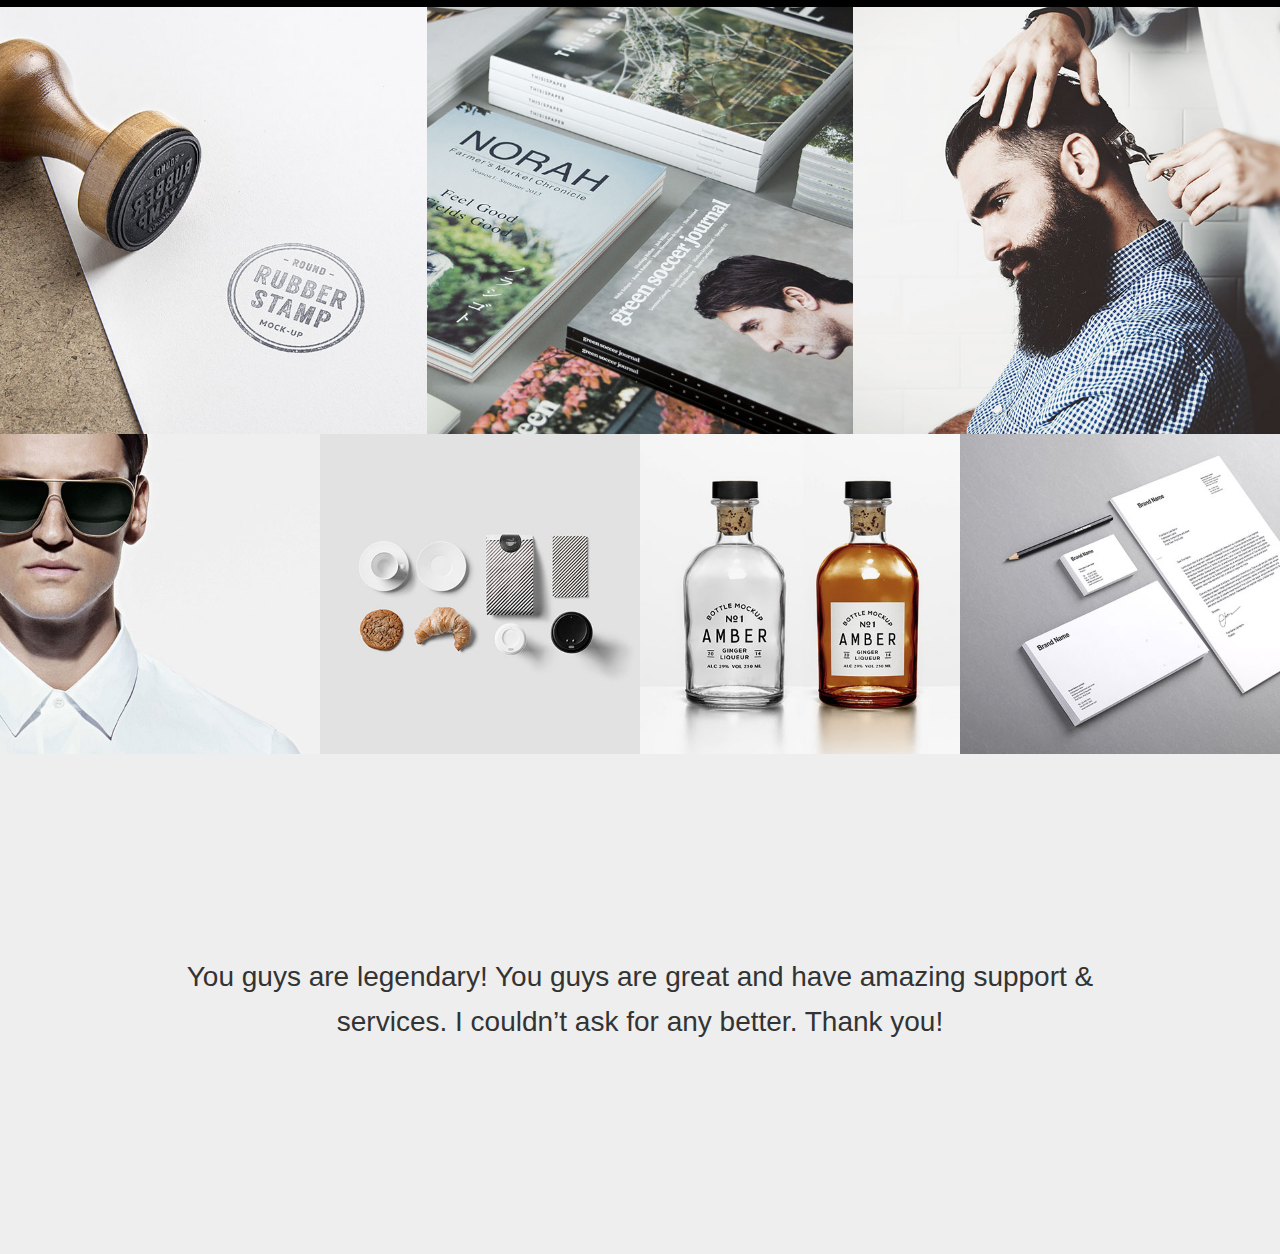
==== commit 0c4522be: "7/8/2015" ====
--- a/Raven/Slide01/index.html
+++ b/Raven/Slide01/index.html
@@ -18,6 +18,7 @@
 	
     <!-- Custom CSS -->
 	<link href="css/style.css" rel="stylesheet">
+	<link href="css/hover.css" rel="stylesheet">
 
 	<!-- Icon -->
 	<link rel="stylesheet" href="fonts/font-awesome/css/font-awesome.min.css">
@@ -56,7 +57,7 @@
 		<div class="container-outside">
 			<div class="row">
 				<img class="" src="images/new folder/display.jpg" alt="">
-			</div>
+			</div> <!-- /.row -->
 			<div class="row">
 				<img class="col-xs-12 col-sm-12 col-md-3 col-lg-3" src="images/new folder/phone.jpg" alt="" >
 				<!-- Content -->
@@ -74,13 +75,14 @@
 				</div> <!-- /.content -->
 				
 				<img class="col-xs-12 col-sm-12 col-md-3 col-lg-3" src="images/new folder/glass.jpg" alt="" >
-			</div>
-		</div>
+			</div> <!-- /.row -->
+		</div> <!-- /.container-outside -->
 	</header>
 	
 	<section class="page1">
 		<div class="container-outside content">
 			<div class="row">
+			
 				<img class="col-xs-12 col-sm-12 col-md-6 col-lg-6" src="images/image1.jpg" alt="">
 				<div class="text col-xs-12 col-sm-12 col-md-4 col-md-offset-2 col-lg-4 col-lg-offset-2">
 					<h2>IT’S ABOUT US</h2>
@@ -89,53 +91,184 @@
 					<p>For us, travel photography is the most inspiring and exciting form of photography. 
 					Every capture is unique, every trip a new experience and this is why we love what we do.</p>
 				</div>
+				
+				
+			</div> <!-- /.row -->
+		</div> <!-- /.container-outside -->
+		
+	</section>
+	
+	<section class="page2">
+		<div class="container">
+			<div class="row">
+			
+				<h2 class="text-center col-xs-12 col-sm-12 col-md-12 col-lg-12">OUR PORTFOLIOS</h2> 
+				
+				<div class="text-center col-xs-12 col-sm-12 col-md-12 col-lg-12">
+					<img class="line " src="images/line.png" alt="">
+				</div>
+				
+				<h3 class="col-xs-12 col-sm-12  cold-md-6 col-md-offset-3 cold-lg-6 col-lg-offset-3">Let Us Blow Your Mind</h3><div class="clearfix"></div>
+				<div class="col-xs-12 col-sm-12  cold-md-6 col-md-offset-3 cold-lg-6 col-lg-offset-3">
+				<p class="">Lorem ipsum dolor sit amet, consectetur adipiscing elit.
+				Proin eleifend massa condimentum, luctus lectus sit amet, finibus felis.</p>
+				</div>
+			</div> <!-- /.row -->
+				
+			
+		</div> <!-- /.container -->
+		<div class="container">
+			<div class="row">
+			
+				<div class="col-md-1 col-lg-1" style="background-color:red;">
+				</div>
+				<div class="col-md-1 col-lg-1" style="background-color:yellow;">
+				</div>
+				<div class="col-md-1 col-lg-1" style="background-color:red;">
+				</div>
+				<div class="col-md-1 col-lg-1" style="background-color:yellow;">
+				</div>
+				<div class="col-md-1 col-lg-1" style="background-color:red;">
+				</div>
+				<div class="col-md-1 col-lg-1" style="background-color:yellow;">
+				</div>
+				<div class="col-md-1 col-lg-1" style="background-color:red;">
+				</div>
+				<div class="col-md-1 col-lg-1" style="background-color:yellow;">
+				</div>
+				<div class="col-md-1 col-lg-1" style="background-color:red;">
+				</div>
+				<div class="col-md-1 col-lg-1" style="background-color:yellow;">
+				</div>
+				<div class="col-md-1 col-lg-1" style="background-color:red;">
+				</div>
+				<div class="col-md-1 col-lg-1" style="background-color:yellow;">
+				</div>
+				
+			</div> <!-- /.row -->
+		</div> <!-- /.container -->
+	</section>
+	
+	<section class="page3">
+	
+	
+		<div class="container menu">
+			<div class="row">
+				<ul class="list-inline text-center col-xs-12 col-sm-12 col-md-11 col-md-offset-1 col-lg-11 col-lg-offset-1">
+					<li>
+						<a>All Project</a>
+					</li>
+					<li>
+						<a>App Development</a>
+					</li>
+					<li>
+						<a>Web Design</a>
+					</li>
+					<li>
+						<a>Photography</a>
+					</li>
+					<li>
+						<a>Branding</a>
+					</li>
+					<li>
+						<a>3D Graphic</a>
+					</li>
+				</ul>
+			</div> <!-- /.row -->
+		</div> <!-- /.menu -->
+		
+		<div class="row margin-0">
+			<div class="col-xs-12 col-sm-6 col-md-4 col-lg-4 padding-0 view">
+				<img class="" src="images/image2.jpg" alt="">
+				<div class="mask">
+					<div class="mask-content">
+						<p>Branding</p>
+						<h2>Product Mockup Accessories</h2>
+					</div>
+				</div>
+			</div>
+			<div class="col-xs-12 col-sm-6 col-md-4 col-lg-4 padding-0 view">
+				<img class="" src="images/image3.jpg" alt="">
+				<div class="mask">
+					<div class="mask-content">
+						<p>Branding</p>
+						<h2>Product Mockup Accessories</h2>
+					</div>
+				</div>
+			</div>
+			<div class="col-xs-12 col-sm-6 col-md-4 col-lg-4 padding-0 view">
+				<img class="" src="images/image4.jpg" alt="">
+				<div class="mask">
+					<div class="mask-content">
+						<p>Branding</p>
+						<h2>Product Mockup Accessories</h2>
+					</div>
+				</div>
+			</div>
+			
+			<div class="clearfix"></div>
+		</div> <!-- /.row1 -->
+		
+		<div class="row margin-0">
+		
+		
+			<div class="col-xs-6 col-sm-4 col-md-3 col-lg-3 padding-0 view">
+				<img class="" src="images/image5.jpg" alt="">
+				<div class="mask">
+					<div class="mask-content">
+						<p>Branding</p>
+						<h2>Product Mockup Accessories</h2>
+					</div>
+				</div>
+			</div>
+			
+			<div class="col-xs-6 col-sm-4 col-md-3 col-lg-3 padding-0 view">
+				<img class="" src="images/image6.jpg" alt="">
+				<div class="mask">
+					<div class="mask-content">
+						<p>Branding</p>
+						<h2>Product Mockup Accessories</h2>
+					</div>
+				</div>
+			</div>
+			
+			<div class="col-xs-6 col-sm-4 col-md-3 col-lg-3 padding-0 view">
+				<img class="" src="images/image7.jpg" alt="">
+				<div class="mask">
+					<div class="mask-content">
+						<p>Branding</p>
+						<h2>Product Mockup Accessories</h2>
+					</div>
+				</div>
+			</div>
+			
+			<div class="col-xs-6 col-sm-4 col-md-3 col-lg-3 padding-0 view">
+				<img class="" src="images/image8.jpg" alt="">
+				<div class="mask">
+					<div class="mask-content">
+						<p>Branding</p>
+						<h2>Product Mockup Accessories</h2>
+					</div>
+				</div>
+			</div>
+			<div class="clearfix"></div>
+			
+
+		</div> <!-- /.row2 -->
+		
+		
+	</section>
+	
+	<section class="page4 ">
+		<div class="container">
+			<div class="row">
+				<div class="text-center col-xs-12 col-sm-12 col-md-10 col-md-offset-1 col-lg-10 col-lg-offset-1">
+				<p class="">You guys are legendary! You guys are great and have amazing support & services. 
+				I couldn’t ask for any better. Thank you!</p>
+				</div>
 			</div>
 		</div>
 		
-	</section>
-	
-	<section class="page2">
-	</section>
-	
-	<section class="page3">
-		<div class="container">
-			<div class="row">
-				<ul class="list-inline text-center col-xs-12 col-sm-12 col-md-11 col-md-offset-1 col-lg-11 col-lg-offset-1">
-					<li>
-						<a>All Project</a>
-					</li>
-					<li>
-						<a>App Development</a>
-					</li>
-					<li>
-						<a>Web Design</a>
-					</li>
-					<li>
-						<a>Photography</a>
-					</li>
-					<li>
-						<a>Branding</a>
-					</li>
-					<li>
-						<a>3D Graphic</a>
-					</li>
-				</ul>
-			</div>
-		</div>
-		<div class="row1">
-			<img class="col-xs-12 col-sm-6 col-md-4 col-lg-4 padding-0" src="images/image2.jpg" alt="">
-			<img class="col-xs-12 col-sm-6 col-md-4 col-lg-4 padding-0" src="images/image3.jpg" alt="">
-			<img class="col-xs-12 col-sm-6 col-md-4 col-lg-4 padding-0" src="images/image4.jpg" alt="">
-		</div>
-		</div class="row2">
-			<img class="col-xs-6 col-sm-4 col-md-3 col-lg-3 padding-0" src="images/image5.jpg" alt="">
-			<img class="col-xs-6 col-sm-4 col-md-3 col-lg-3 padding-0" src="images/image6.jpg" alt="">
-			<img class="col-xs-6 col-sm-4 col-md-3 col-lg-3 padding-0" src="images/image7.jpg" alt="">
-			<img class="col-xs-6 col-sm-4 col-md-3 col-lg-3 padding-0" src="images/image8.jpg" alt="">
-		</div>
-	</section>
-	
-	<section class="page4">
 	</section>
 	
 	<section class="page5">
--- a/Raven/Slide01/css/style.css
+++ b/Raven/Slide01/css/style.css
@@ -35,7 +35,7 @@
 
 }
 body{
-	background-image: url('../images/bg2-1.jpg');
+	background-image: url('../images/bg.jpg');
 }
 img{
 	max-width: 100%;
@@ -50,7 +50,12 @@
 	
 }
 .padding-0{
-	padding: 0px;
+	padding-left: 0px;
+	padding-right: 0px;
+}
+.margin-0{
+	margin-left: 0px;
+	margin-right: 0px;
 }
 header{
 	background-color: #eeeeee;
@@ -78,8 +83,7 @@
 	text-transform: uppercase;
 }
 .page1{
-	
-	
+
 }
 
 .page1 .content{
@@ -115,16 +119,39 @@
 }
 
 .page2{
+	background-image: url('../images/bg2.png');
+	padding: 100px 0px;
 	
+}
+.page2  h2{
+	font-family: 'montserratbold', sans-serif;
+	line-height: 20px;
+	font-size: 16px;
+	letter-spacing: 2.4px;
+	color: #999999;
+}
+.page2  h3{
+	font-family: 'latoblack', sans-serif;
+	line-height: 60px;
+	font-size: 60px;
+	letter-spacing: -0.4px;
+	color: #1f1f1f;
+}
+.page2  p{
+	font-family: 'latolight', sans-serif;
+	line-height: 27px;
+	font-size: 17px;
+	letter-spacing: 0.4px;
+	color: #444444;
 }
 .page3{
 	background-color: #000;
 }
-.page3 .list-inline{
+.page3  .list-inline{
 	margin: 0;
 	padding: 30px 0px;
 }
-.page3 .list-inline li a{
+.page3  .list-inline li a{
 	font-family: 'latoblack', sans-serif;
 	font-size: 12px;
 	line-height: 15px;
@@ -133,13 +160,24 @@
 	text-decoration: none;
 	cursor: pointer;
 	color: #aaaaaa;
-	margin-left: 30px;
+	margin-left: 10px;
 	padding: 13px;
+	border: 3px solid transparent;
 }
 .page3 .list-inline li a:hover{
 	color: #fff;
-	border: 3px inset #fff;
+	border: 3px solid #fff;
 	
 }
 
+.page4{
+	background-color: #eeeeee;
+	padding:200px 0;
+}
+.page4 p{
+	font-size: 28px;
+	line-height: 45px;
+	letter-spacing: 0px;
+}
 
+
--- a/Raven/Slide01/css/hover.css
+++ b/Raven/Slide01/css/hover.css
@@ -0,0 +1,110 @@
+.mask{
+	position: absolute;
+	top: 0;
+	right: 0;
+	bottom: 0;
+	left: 0;
+	background: rgba(0,0,0,1);
+}
+.mask-content{
+	position: absolute;
+	top: 32.2916667%;
+	left:20%;
+	text-align: center;
+	width: 60%;
+}
+.mask-content p{
+	font-family: 'latoblack', sans-serif;
+	line-height: 15px;
+	font-size: 12px;
+	letter-spacing: 1px;
+	color: #aaaaaa;
+	margin-bottom: 23px;
+}
+.mask-content h2{
+	font-family: 'latoblack', sans-serif;
+	line-height: 44px;
+	font-size: 36px;
+	letter-spacing: -0.4px;
+	color: #ffffff;
+	
+}
+.mask-content button{
+	
+	
+}
+
+.view img {
+	-webkit-transition: all 0.2s linear;
+	-moz-transition: all 0.2s linear;
+	-o-transition: all 0.2s linear;
+	-ms-transition: all 0.2s linear;
+	transition: all 0.2s linear;
+}
+.view .mask {
+	-ms-filter: "progid: DXImageTransform.Microsoft.Alpha(Opacity=0)";
+	filter: alpha(opacity=0);
+	opacity: 0;
+	background-color: rgba(0,0,0, 0.4);
+	-webkit-transition: all 0.4s ease-in-out;
+	-moz-transition: all 0.4s ease-in-out;
+	-o-transition: all 0.4s ease-in-out;
+	-ms-transition: all 0.4s ease-in-out;
+	transition: all 0.4s ease-in-out;
+}
+.view h2 {
+    -webkit-transform: translateY(100px);
+	-moz-transform: translateY(100px);
+	-o-transform: translateY(100px);
+	-ms-transform: translateY(100px);
+	transform: translateY(100px);
+	-ms-filter: "progid: DXImageTransform.Microsoft.Alpha(Opacity=0)";
+	filter: alpha(opacity=0);
+	opacity: 0;
+	-webkit-transition: all 0.2s linear;
+	-moz-transition: all 0.2s linear;
+	-o-transition: all 0.2s linear;
+	-ms-transition: all 0.2s linear;
+	transition: all 0.2s linear;
+}
+.view p {
+	-webkit-transform: translateY(-100px);
+    -moz-transform: translateY(-100px);
+    -o-transform: translateY(-100px);
+    -ms-transform: translateY(-100px);
+    transform: translateY(-100px);
+    -ms-filter: "progid: DXImageTransform.Microsoft.Alpha(Opacity=0)";
+    filter: alpha(opacity=0);
+    opacity: 0;
+    -webkit-transition: all 0.2s ease-in-out;
+    -moz-transition: all 0.2s ease-in-out;
+    -o-transition: all 0.2s ease-in-out;
+    -ms-transition: all 0.2s ease-in-out;
+    transition: all 0.2s ease-in-out;
+}
+
+.view:hover .mask {
+	-ms-filter: "progid: DXImageTransform.Microsoft.Alpha(Opacity=100)";
+	filter: alpha(opacity=100);
+	opacity: 1;
+}
+.view:hover h2,
+.view:hover p{
+	-ms-filter: "progid: DXImageTransform.Microsoft.Alpha(Opacity=100)";
+	filter: alpha(opacity=100);
+	opacity: 1;
+	-webkit-transform: translateY(0px);
+	-moz-transform: translateY(0px);
+	-o-transform: translateY(0px);
+	-ms-transform: translateY(0px);
+	transform: translateY(0px);
+}
+.view:hover p {
+	-webkit-transition-delay: 0.1s;
+	-moz-transition-delay: 0.1s;
+	-o-transition-delay: 0.1s;
+	-ms-transition-delay: 0.1s;
+	transition-delay: 0.1s;
+}
+
+				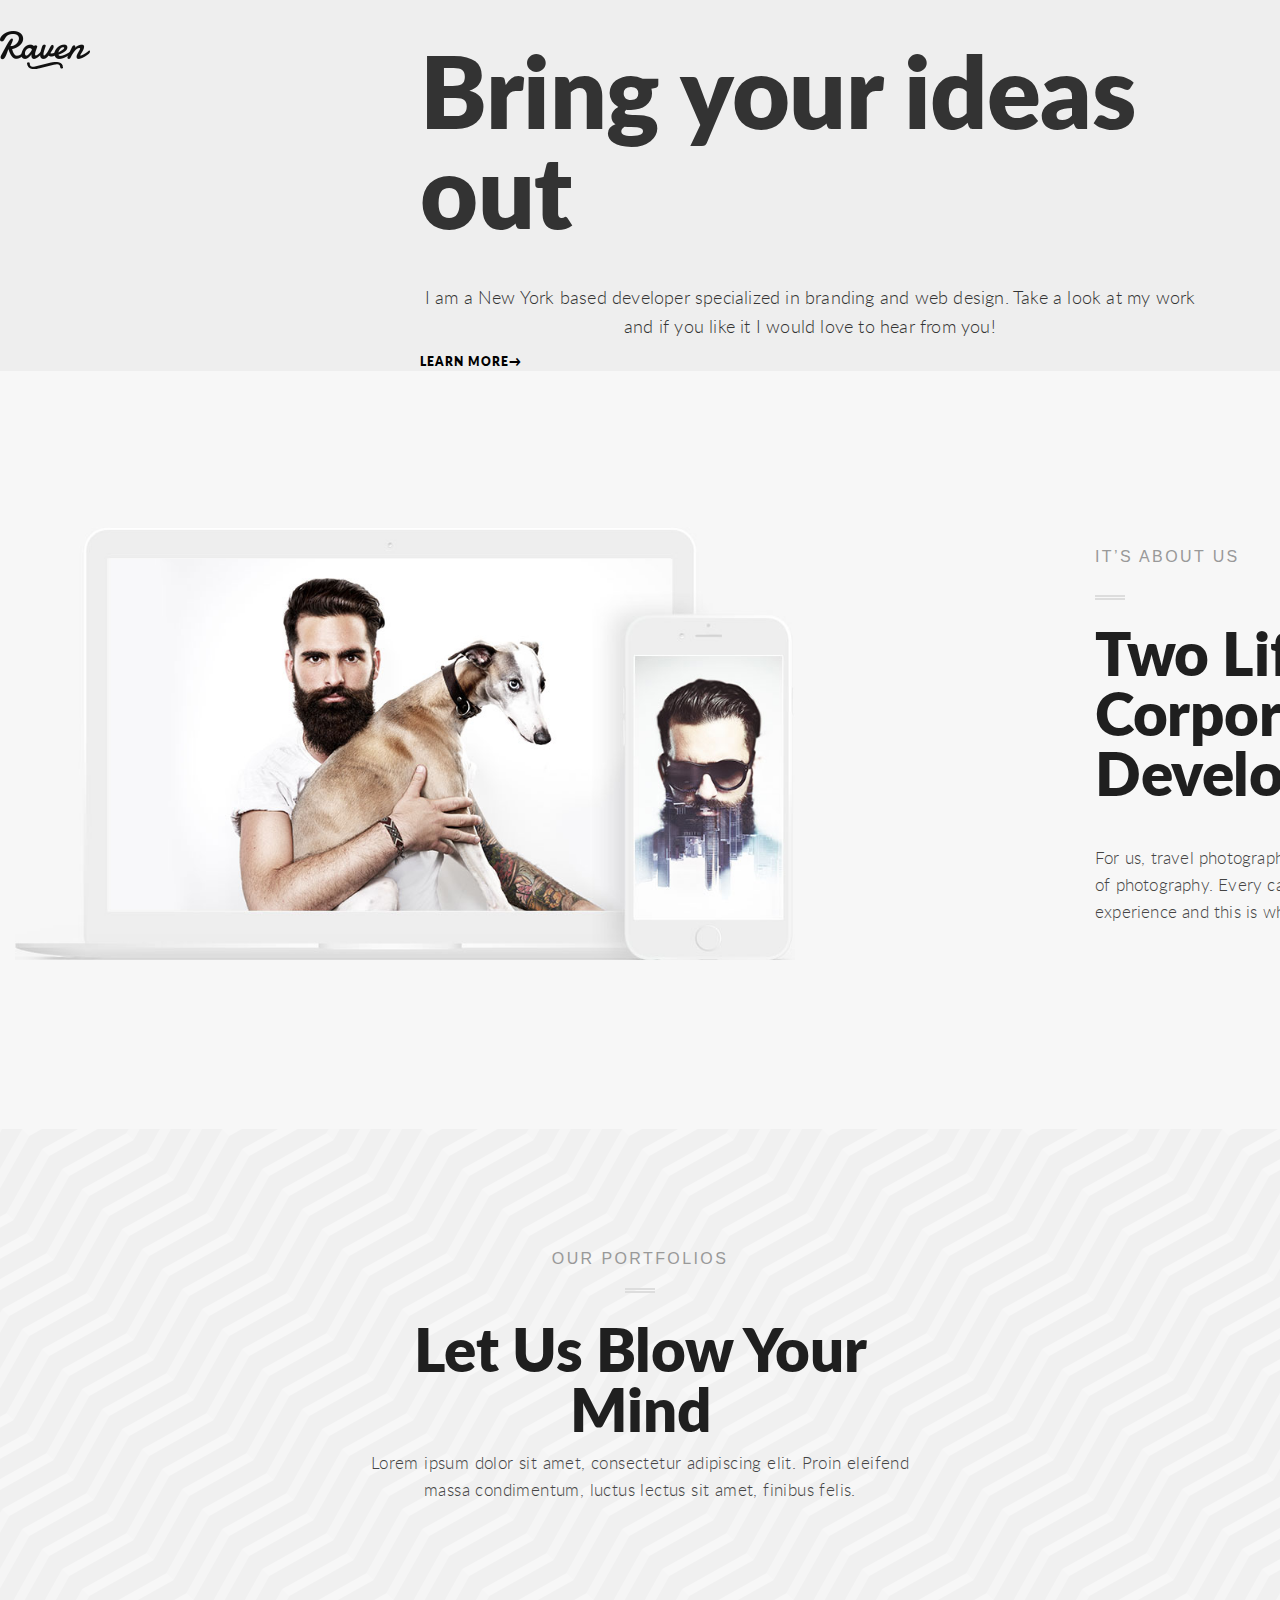
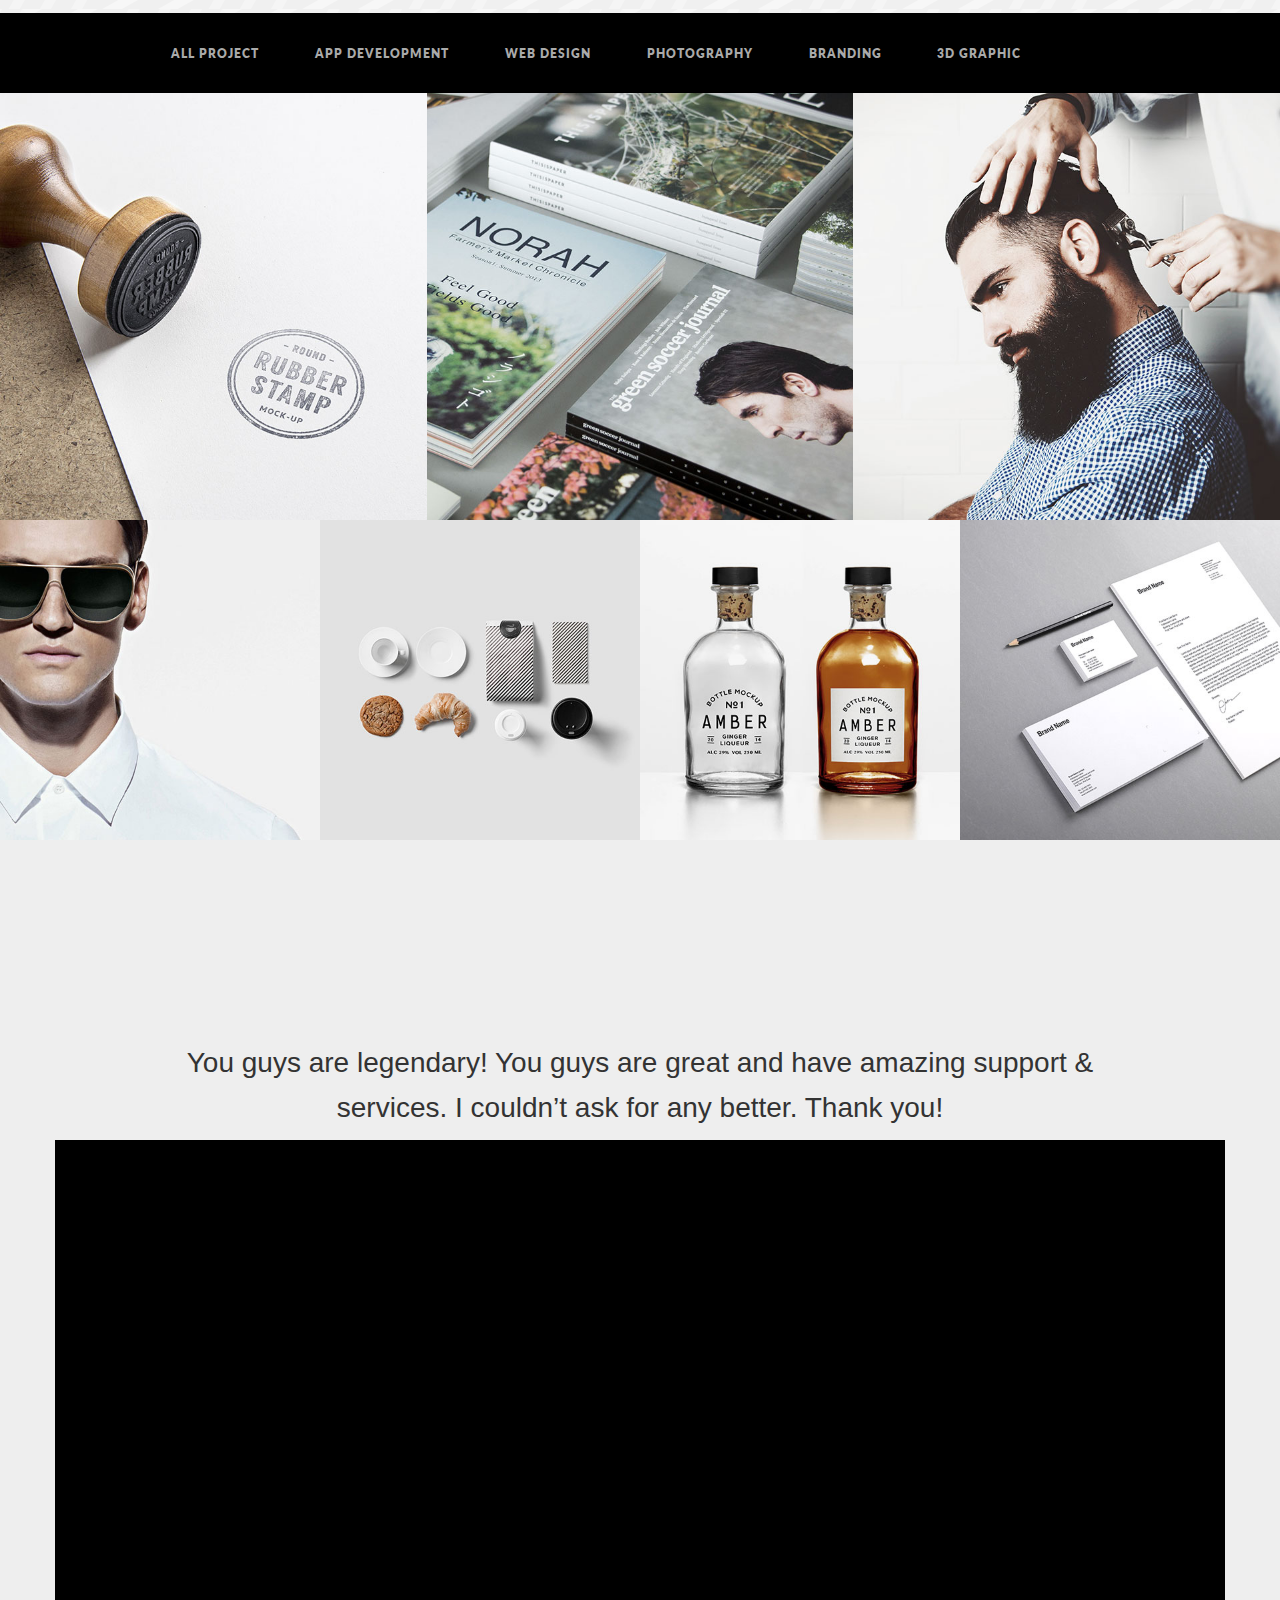
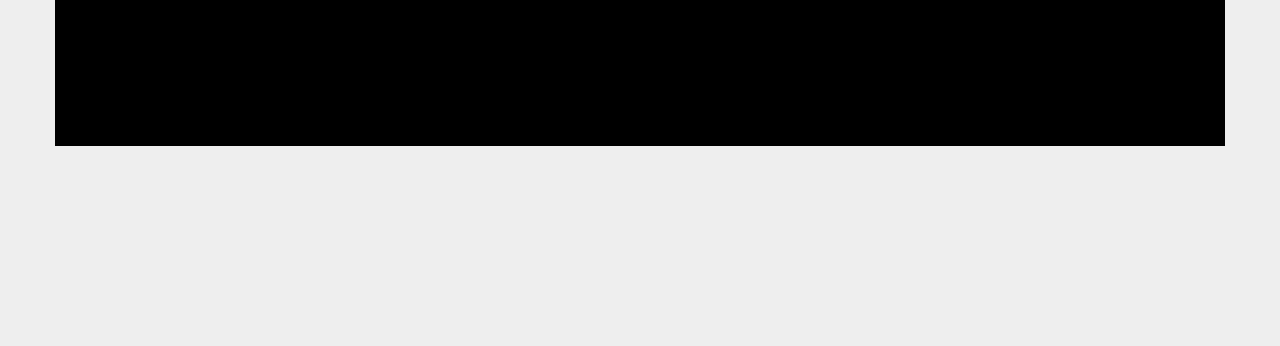
==== commit c04a1808: "7/8/2015" ====
--- a/Raven/Slide01/index.html
+++ b/Raven/Slide01/index.html
@@ -100,53 +100,25 @@
 	
 	<section class="page2">
 		<div class="container">
-			<div class="row">
-			
-				<h2 class="text-center col-xs-12 col-sm-12 col-md-12 col-lg-12">OUR PORTFOLIOS</h2> 
-				
-				<div class="text-center col-xs-12 col-sm-12 col-md-12 col-lg-12">
+		
+		
+			<div class="row">
+				<div class="text-center col-xs-12 col-sm-12 col-md-6 col-md-offset-3 col-lg-6 col-lg-offset-3"> 
+					<h2>OUR PORTFOLIOS</h2> 
 					<img class="line " src="images/line.png" alt="">
-				</div>
-				
-				<h3 class="col-xs-12 col-sm-12  cold-md-6 col-md-offset-3 cold-lg-6 col-lg-offset-3">Let Us Blow Your Mind</h3><div class="clearfix"></div>
-				<div class="col-xs-12 col-sm-12  cold-md-6 col-md-offset-3 cold-lg-6 col-lg-offset-3">
-				<p class="">Lorem ipsum dolor sit amet, consectetur adipiscing elit.
-				Proin eleifend massa condimentum, luctus lectus sit amet, finibus felis.</p>
+					<h3>Let Us Blow Your Mind</h3>
+				</div> <!-- /.row -->
+			</div>				
+			<div class="row">
+				<div class="text-center col-xs-12 col-sm-12 col-md-6 col-md-offset-3 col-lg-6 col-lg-offset-3">
+					<p class="">Lorem ipsum dolor sit amet, consectetur adipiscing elit.
+					Proin eleifend massa condimentum, luctus lectus sit amet, finibus felis.</p>
 				</div>
 			</div> <!-- /.row -->
 				
 			
 		</div> <!-- /.container -->
-		<div class="container">
-			<div class="row">
-			
-				<div class="col-md-1 col-lg-1" style="background-color:red;">
-				</div>
-				<div class="col-md-1 col-lg-1" style="background-color:yellow;">
-				</div>
-				<div class="col-md-1 col-lg-1" style="background-color:red;">
-				</div>
-				<div class="col-md-1 col-lg-1" style="background-color:yellow;">
-				</div>
-				<div class="col-md-1 col-lg-1" style="background-color:red;">
-				</div>
-				<div class="col-md-1 col-lg-1" style="background-color:yellow;">
-				</div>
-				<div class="col-md-1 col-lg-1" style="background-color:red;">
-				</div>
-				<div class="col-md-1 col-lg-1" style="background-color:yellow;">
-				</div>
-				<div class="col-md-1 col-lg-1" style="background-color:red;">
-				</div>
-				<div class="col-md-1 col-lg-1" style="background-color:yellow;">
-				</div>
-				<div class="col-md-1 col-lg-1" style="background-color:red;">
-				</div>
-				<div class="col-md-1 col-lg-1" style="background-color:yellow;">
-				</div>
-				
-			</div> <!-- /.row -->
-		</div> <!-- /.container -->
+	
 	</section>
 	
 	<section class="page3">
@@ -206,7 +178,7 @@
 				</div>
 			</div>
 			
-			<div class="clearfix"></div>
+		
 		</div> <!-- /.row1 -->
 		
 		<div class="row margin-0">
@@ -251,7 +223,6 @@
 					</div>
 				</div>
 			</div>
-			<div class="clearfix"></div>
 			
 
 		</div> <!-- /.row2 -->
@@ -265,6 +236,33 @@
 				<div class="text-center col-xs-12 col-sm-12 col-md-10 col-md-offset-1 col-lg-10 col-lg-offset-1">
 				<p class="">You guys are legendary! You guys are great and have amazing support & services. 
 				I couldn’t ask for any better. Thank you!</p>
+				</div>
+			</div>
+			
+			<div class="row">
+				<div id="myCarousel" class="carousel slide" data-ride="carousel">
+					<!-- Wrapper for slides -->
+					<div class="carousel-inner" role="listbox">
+						<div class="item active">
+							<img src="images/test.png" alt="">
+						</div>
+
+						<div class="item">
+							<img src="images/test.png" alt="">
+						</div>
+
+						<div class="item">
+							<img src="images/test.png" alt="">
+						</div>
+					</div>
+
+					<!-- Left and right controls -->
+					<a class="left carousel-control" href="#myCarousel" role="button" data-slide="prev">
+						<span class="" aria-hidden="true">&larr;</span>
+					</a>
+					<a class="right carousel-control" href="#myCarousel" role="button" data-slide="next">
+						<span class="" aria-hidden="true">&rarr;</span>
+					</a>
 				</div>
 			</div>
 		</div>
--- a/Raven/Slide01/css/style.css
+++ b/Raven/Slide01/css/style.css
@@ -179,5 +179,23 @@
 	line-height: 45px;
 	letter-spacing: 0px;
 }
-
-
+.page4 .carousel img{
+	width: 100%;
+}
+.page4 .carousel-control{
+	top: 50%;
+	opacity: 0.5;
+}
+.page4 .carousel-control .left{
+	background-image: -webkit-linear-gradient(left,rgba(0,0,0,.5) 0,rgba(0,0,0,.0001) 100%);
+	background-image: -o-linear-gradient(left,rgba(0,0,0,.5) 0,rgba(0,0,0,.0001) 100%);
+	background-image: -webkit-gradient(linear,left top,right top,from(rgba(0,0,0,.5)),to(rgba(0,0,0,.0001)));
+	background-image: linear-gradient(to right,rgba(0,0,0,.5) 0,rgba(0,0,0,.0001) 100%);
+}
+.page4 .carousel-control span{
+	color: #000;
+	border: solid 3px #000;
+	padding: 5px;
+}
+
+
--- a/Raven/Slide01/css/hover.css
+++ b/Raven/Slide01/css/hover.css
@@ -1,3 +1,8 @@
+.view{
+	max-height: 100%;
+	max-width: 100%;
+	overflow: hidden;
+}
 .mask{
 	position: absolute;
 	top: 0;
@@ -33,7 +38,6 @@
 	
 	
 }
-
 .view img {
 	-webkit-transition: all 0.2s linear;
 	-moz-transition: all 0.2s linear;
@@ -82,7 +86,13 @@
     -ms-transition: all 0.2s ease-in-out;
     transition: all 0.2s ease-in-out;
 }
-
+.view:hover img {
+	-webkit-transform: scale(1.1,1.1);
+	-moz-transform: scale(1.1,1.1);
+	-o-transform: scale(1.1,1.1);
+	-ms-transform: scale(1.1,1.1);
+	transform: scale(1.1,1.1);
+}
 .view:hover .mask {
 	-ms-filter: "progid: DXImageTransform.Microsoft.Alpha(Opacity=100)";
 	filter: alpha(opacity=100);
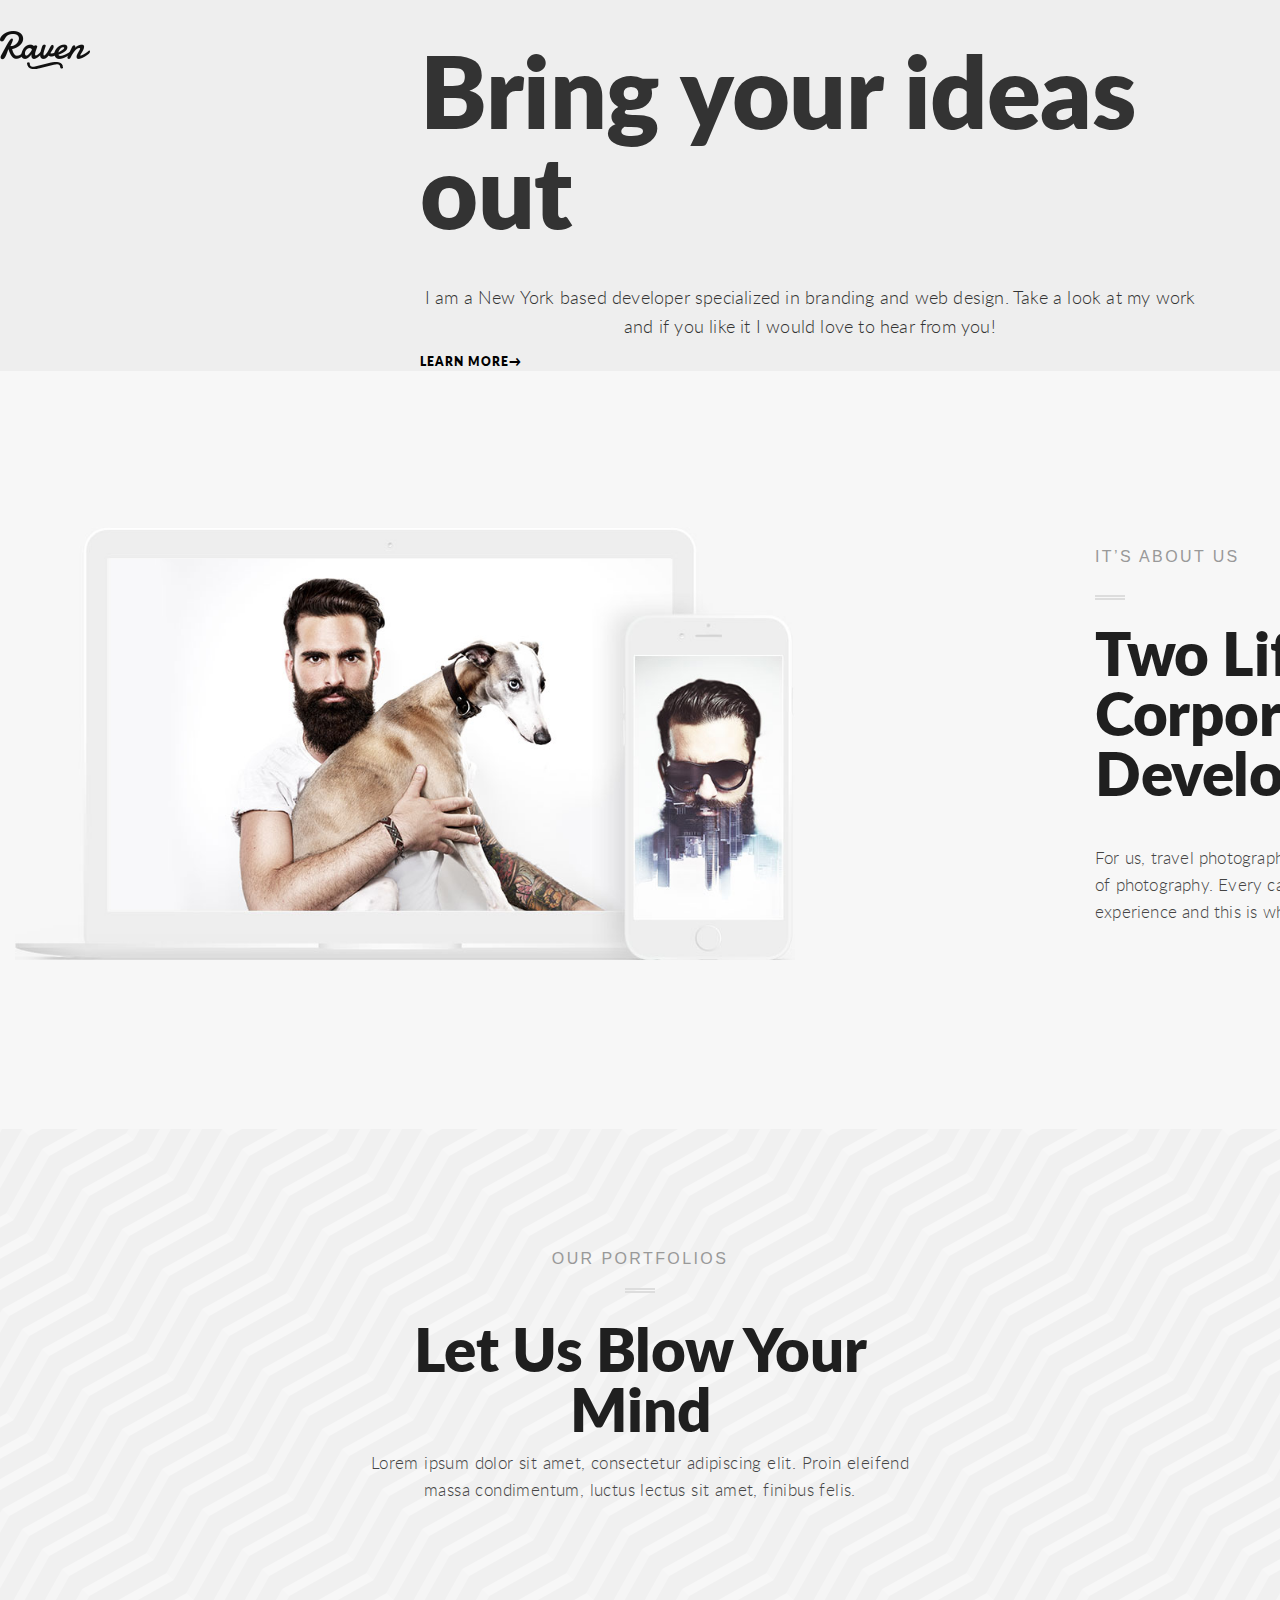
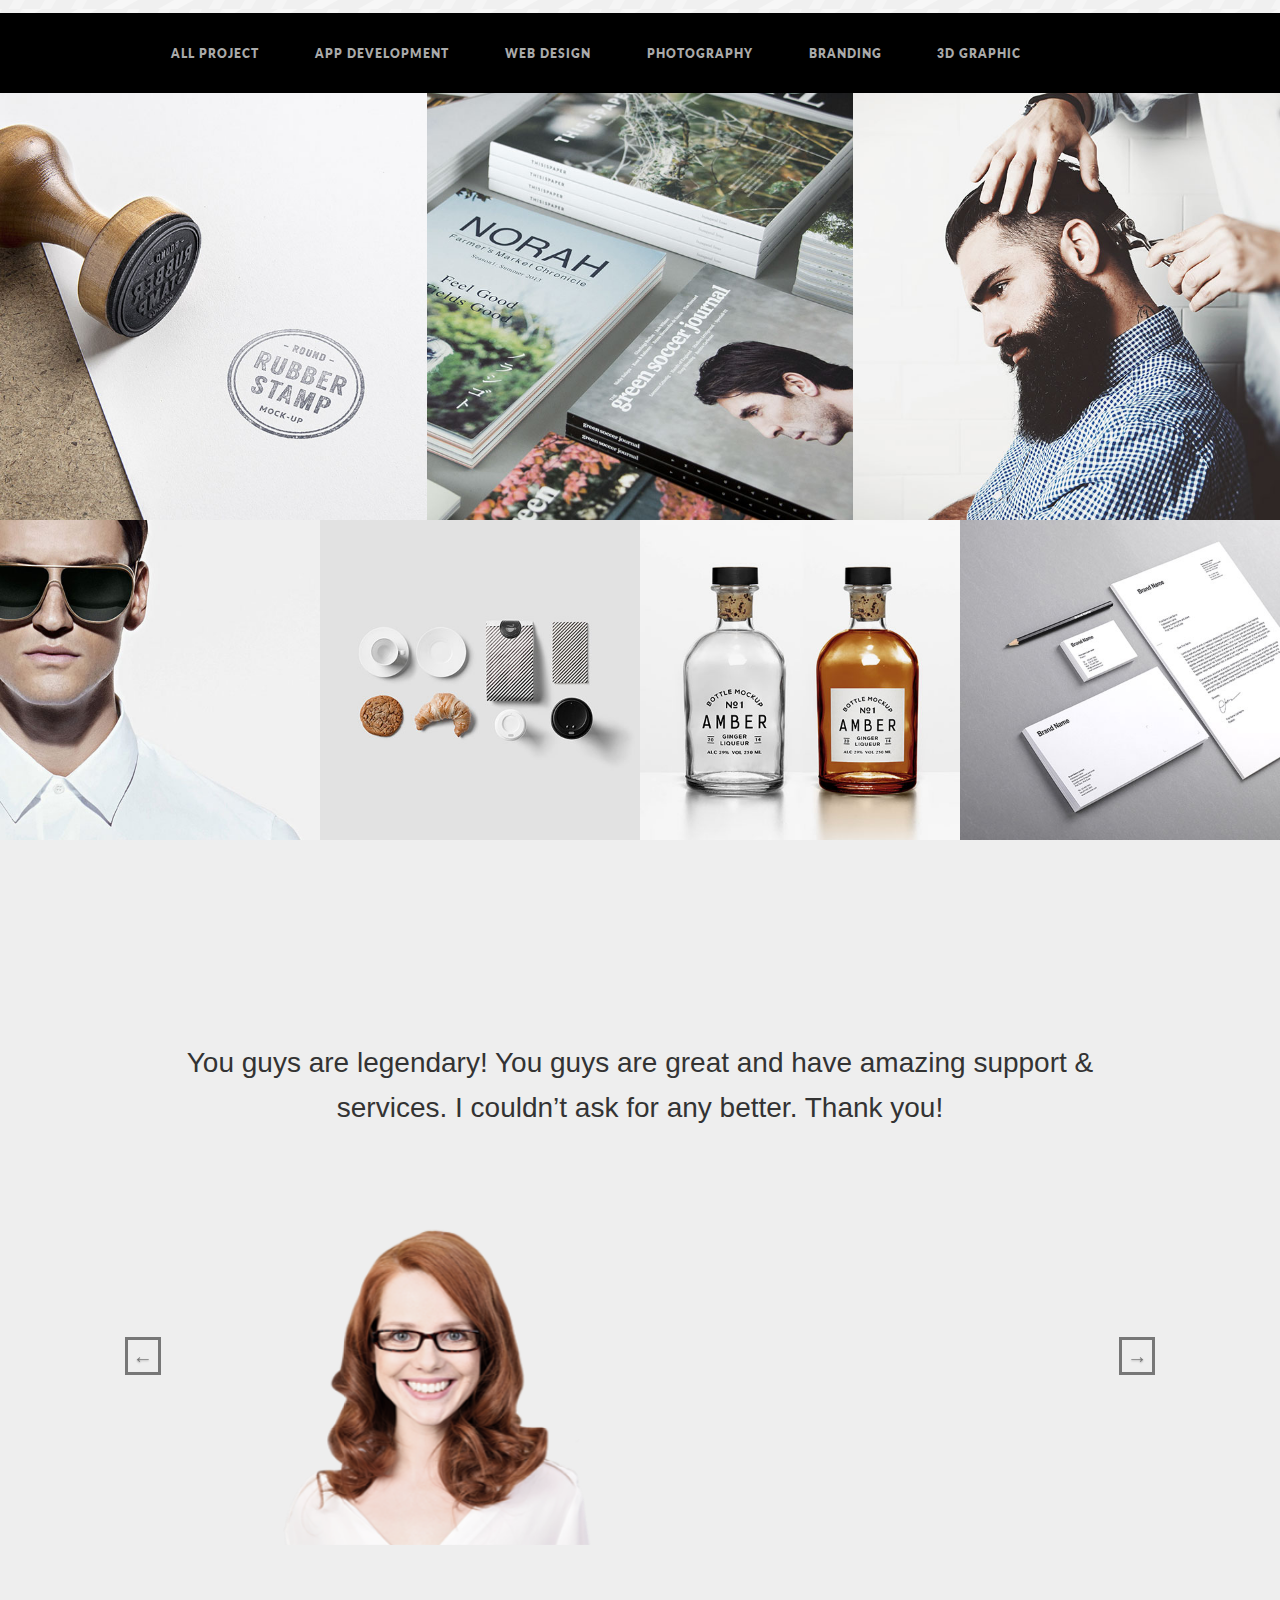
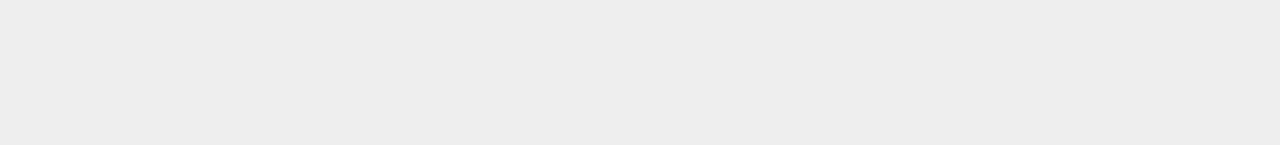
==== commit adb93cd5: "7/8/2015" ====
--- a/Raven/Slide01/index.html
+++ b/Raven/Slide01/index.html
@@ -244,15 +244,15 @@
 					<!-- Wrapper for slides -->
 					<div class="carousel-inner" role="listbox">
 						<div class="item active">
-							<img src="images/test.png" alt="">
+							<img src="images/people-1.png" alt="">
 						</div>
 
 						<div class="item">
-							<img src="images/test.png" alt="">
+							<img src="images/people-2.png" alt="">
 						</div>
 
 						<div class="item">
-							<img src="images/test.png" alt="">
+							<img src="images/people-3.png" alt="">
 						</div>
 					</div>
 
--- a/Raven/Slide01/css/style.css
+++ b/Raven/Slide01/css/style.css
@@ -185,6 +185,7 @@
 .page4 .carousel-control{
 	top: 50%;
 	opacity: 0.5;
+
 }
 .page4 .carousel-control .left{
 	background-image: -webkit-linear-gradient(left,rgba(0,0,0,.5) 0,rgba(0,0,0,.0001) 100%);
